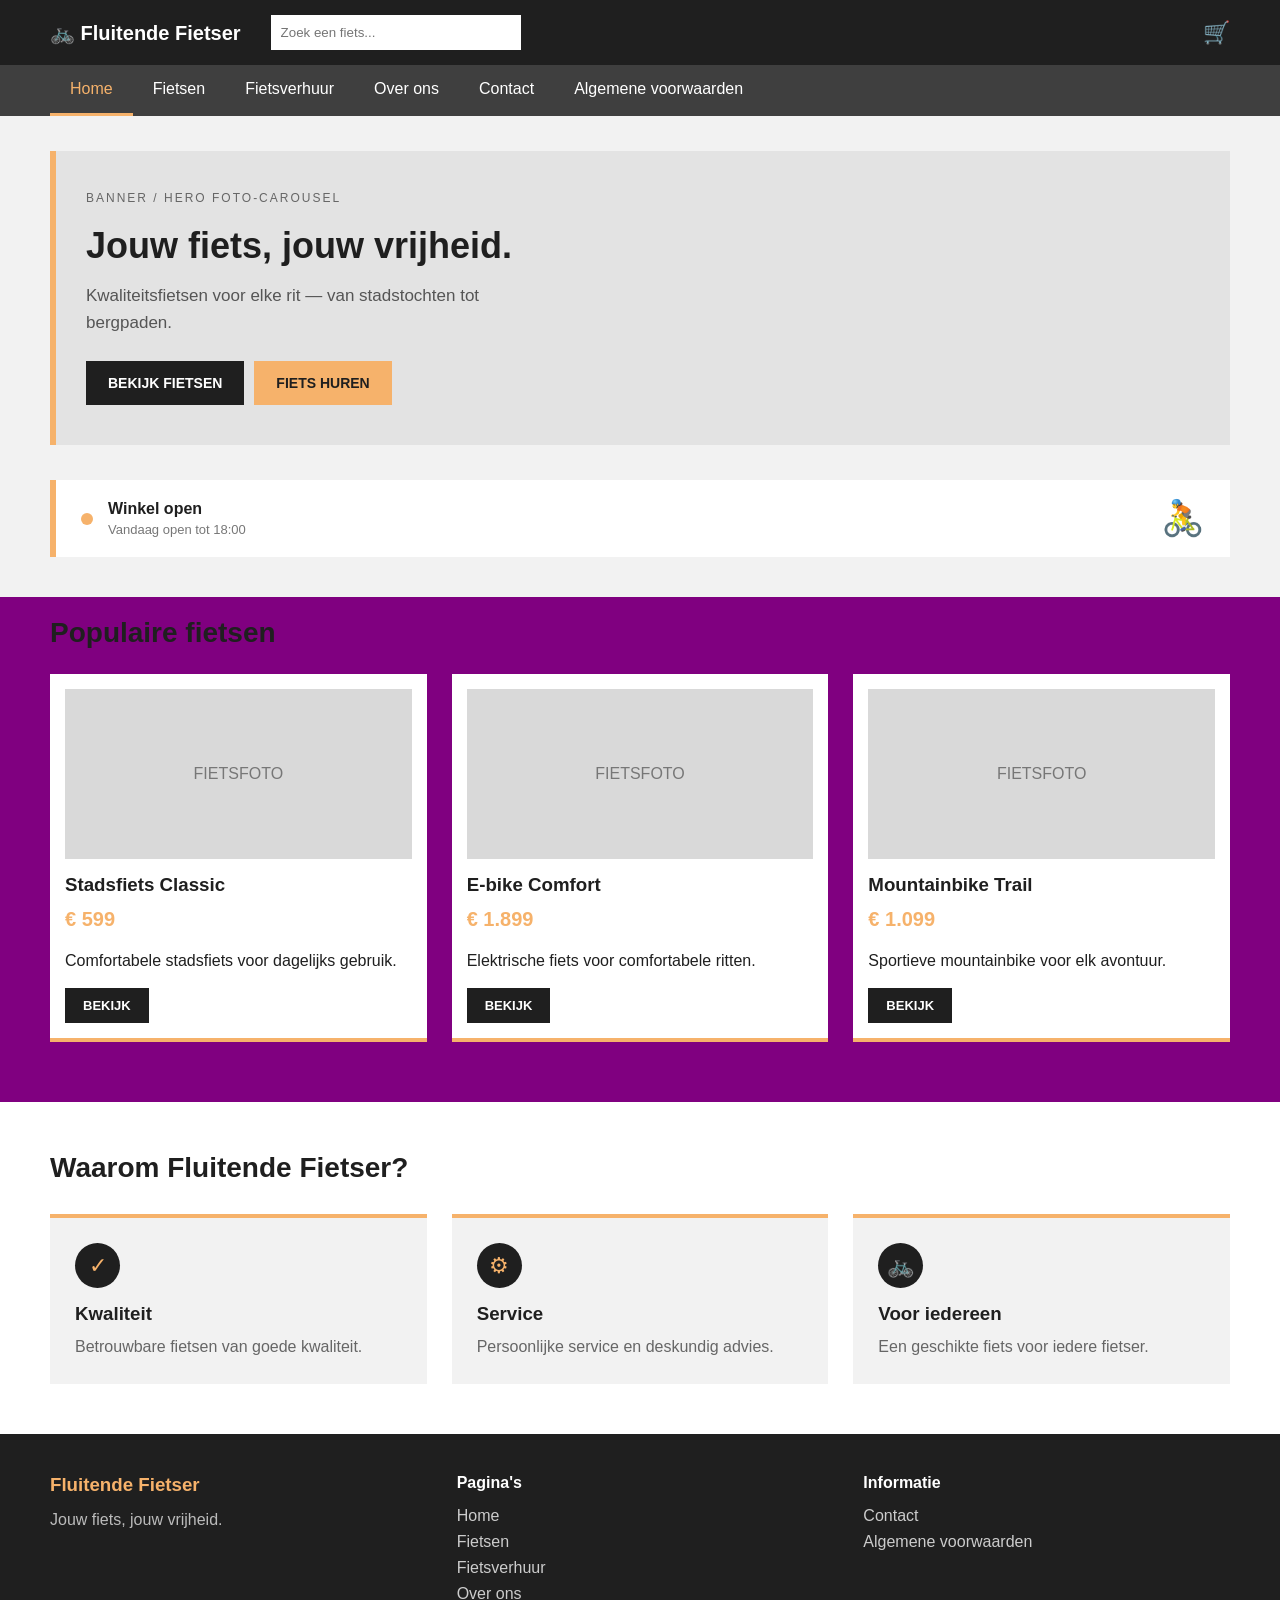
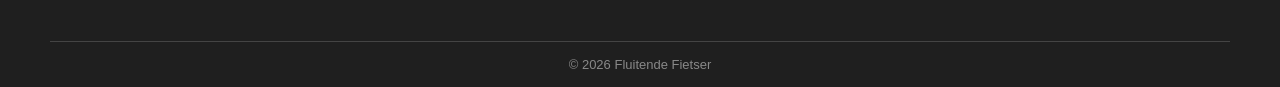
==== index.html @ bc6faaf7 "bestanden gesynchroniseerd" ====
<!DOCTYPE html>
<html lang="nl">

<head>
    <meta charset="UTF-8">
    <meta name="viewport" content="width=device-width, initial-scale=1.0">

    <title>Fluitende Fietser</title>

    <link rel="stylesheet" href="css/index.css">
</head>

<body>

    <header>

        <div class="top-header">

            <div class="logo">
                🚲 Fluitende Fietser
            </div>

            <input type="text" placeholder="Zoek een fiets...">

            <div class="cart">
                🛒
            </div>

        </div>

        <nav>
            <a href="index.html" class="active">Home</a>
            <a href="fietsen.html">Fietsen</a>
            <a href="fietsverhuur.html">Fietsverhuur</a>
            <a href="over-ons.html">Over ons</a>
            <a href="contact.html">Contact</a>
            <a href="voorwaarden.html">Algemene voorwaarden</a>
        </nav>

    </header>


    <main>

        <section class="hero">

            <p class="hero-small">
                BANNER / HERO FOTO-CAROUSEL
            </p>

            <h1>
                Jouw fiets, jouw vrijheid.
            </h1>

            <p class="hero-text">
                Kwaliteitsfietsen voor elke rit — van stadstochten tot bergpaden.
            </p>

            <div class="hero-buttons">

                <a href="fietsen.html" class="btn dark-btn">
                    BEKIJK FIETSEN
                </a>

                <a href="fietsverhuur.html" class="btn light-btn">
                    FIETS HUREN
                </a>

            </div>

        </section>

    </main>


    <!-- Winkel status -->
    <section class="winkel-status">

        <div class="status">
            <span class="status-dot"></span>

            <div>
                <h3>Winkel open</h3>
                <p>Vandaag open tot 18:00</p>
            </div>
        </div>

        <div class="fietser">
            🚴
        </div>

    </section>


    <!-- Populaire fietsen -->
    <section class="populaire-fietsen">

        <h2>Populaire fietsen</h2>

        <div class="fietsen-container">

            <div class="fiets-card">
                <div class="fiets-foto">
                    FIETSFOTO
                </div>

                <h3>Stadsfiets Classic</h3>
                <p class="prijs">€ 599</p>
                <p>Comfortabele stadsfiets voor dagelijks gebruik.</p>

                <a href="fietsen.html" class="fiets-btn">
                    BEKIJK
                </a>
            </div>


            <div class="fiets-card">
                <div class="fiets-foto">
                    FIETSFOTO
                </div>

                <h3>E-bike Comfort</h3>
                <p class="prijs">€ 1.899</p>
                <p>Elektrische fiets voor comfortabele ritten.</p>

                <a href="fietsen.html" class="fiets-btn">
                    BEKIJK
                </a>
            </div>


            <div class="fiets-card">
                <div class="fiets-foto">
                    FIETSFOTO
                </div>

                <h3>Mountainbike Trail</h3>
                <p class="prijs">€ 1.099</p>
                <p>Sportieve mountainbike voor elk avontuur.</p>

                <a href="fietsen.html" class="fiets-btn">
                    BEKIJK
                </a>
            </div>

        </div>

    </section>


    <!-- Waarom Fluitende Fietser -->
    <section class="waarom">

        <h2>Waarom Fluitende Fietser?</h2>

        <div class="waarom-container">

            <div class="waarom-item">
                <div class="waarom-icoon">✓</div>
                <h3>Kwaliteit</h3>
                <p>Betrouwbare fietsen van goede kwaliteit.</p>
            </div>

            <div class="waarom-item">
                <div class="waarom-icoon">⚙</div>
                <h3>Service</h3>
                <p>Persoonlijke service en deskundig advies.</p>
            </div>

            <div class="waarom-item">
                <div class="waarom-icoon">🚲</div>
                <h3>Voor iedereen</h3>
                <p>Een geschikte fiets voor iedere fietser.</p>
            </div>

        </div>

    </section>


    <!-- Footer -->
    <footer>

        <div class="footer-container">

            <div>
                <h3>Fluitende Fietser</h3>
                <p>Jouw fiets, jouw vrijheid.</p>
            </div>

            <div>
                <h4>Pagina's</h4>
                <a href="index.html">Home</a>
                <a href="fietsen.html">Fietsen</a>
                <a href="fietsverhuur.html">Fietsverhuur</a>
                <a href="over-ons.html">Over ons</a>
            </div>

            <div>
                <h4>Informatie</h4>
                <a href="contact.html">Contact</a>
                <a href="voorwaarden.html">Algemene voorwaarden</a>
            </div>

        </div>

        <div class="footer-bottom">
            <p>© 2026 Fluitende Fietser</p>
        </div>

    </footer>

</body>

</html>
---- css/index.css ----
* {
    margin: 0;
    padding: 0;
    box-sizing: border-box;
}

body {
    font-family: Arial, sans-serif;
    background-color: #f2f2f2;
    color: #1f1f1f;
}

/* HEADER */

.top-header {
    display: flex;
    align-items: center;
    padding: 15px 50px;
    background-color: #1f1f1f;
    color: white;
}

.logo {
    font-size: 20px;
    font-weight: bold;
}

.top-header input {
    margin-left: 30px;
    width: 250px;
    padding: 10px;
    border: none;
    background-color: white;
}

.cart {
    margin-left: auto;
    font-size: 22px;
}

/* NAVIGATION */

nav {
    display: flex;
    padding-left: 50px;
    background-color: #3f3f3f;
}

nav a {
    text-decoration: none;
    color: white;
    padding: 15px 20px;
}

nav a:hover {
    background-color: #f6b26b;
    color: #1f1f1f;
}

nav .active {
    color: #f6b26b;
    border-bottom: 3px solid #f6b26b;
}

/* HERO */

.hero {
    margin: 35px 50px;
    padding: 40px 30px;
    min-height: 260px;
    background-color: #e3e3e3;
    border-left: 6px solid #f6b26b;
}

.hero-small {
    color: #666;
    font-size: 12px;
    letter-spacing: 2px;
    margin-bottom: 20px;
}

.hero h1 {
    color: #1f1f1f;
    font-size: 36px;
    margin-bottom: 15px;
}

.hero-text {
    width: 450px;
    color: #555;
    font-size: 17px;
    line-height: 1.6;
    margin-bottom: 25px;
}

.hero-buttons {
    display: flex;
    gap: 10px;
}

/* BUTTONS */

.btn {
    display: inline-block;
    padding: 12px 20px;
    text-decoration: none;
    font-size: 14px;
    font-weight: bold;
}

.dark-btn {
    background-color: #1f1f1f;
    color: white;
    border: 2px solid #1f1f1f;
}

.light-btn {
    background-color: #f6b26b;
    color: #1f1f1f;
    border: 2px solid #f6b26b;
}

.btn:hover {
    opacity: 0.8;
}

/* WINKEL STATUS */

.winkel-status {
    margin: 0 50px 40px;
    padding: 18px 25px;
    display: flex;
    align-items: center;
    justify-content: space-between;
    background-color: #ffffff;
    border-left: 6px solid #f6b26b;
}

.status {
    display: flex;
    align-items: center;
    gap: 15px;
}

.status-dot {
    width: 12px;
    height: 12px;
    background-color: #f6b26b;
    border-radius: 50%;
}

.status h3 {
    font-size: 16px;
    margin-bottom: 4px;
}

.status p {
    color: #777;
    font-size: 13px;
}

.fietser {
    font-size: 35px;
}

/* POPULAIRE FIETSEN */

.populaire-fietsen {
    padding: 20px 50px 60px;
    background-color: purple;
}

.populaire-fietsen h2 {
    font-size: 28px;
    margin-bottom: 25px;
}

.fietsen-container {
    display: flex;
    gap: 25px;
}

.fiets-card {
    flex: 1;
    background-color: white;
    padding: 15px;
    border-bottom: 4px solid #f6b26b;
}

.fiets-foto {
    height: 170px;
    display: flex;
    align-items: center;
    justify-content: center;
    background-color: #d9d9d9;
    color: #777;
    margin-bottom: 15px;
}

.fiets-card h3 {
    margin-bottom: 8px;
}

.prijs {
    color: #f6b26b;
    font-size: 20px;
    font-weight: bold;
    margin-bottom: 10px;
}

.fiets-card p {
    line-height: 1.5;
    margin-bottom: 15px;
}

.fiets-btn {
    display: inline-block;
    padding: 10px 18px;
    background-color: #1f1f1f;
    color: white;
    text-decoration: none;
    font-size: 13px;
    font-weight: bold;
}

.fiets-btn:hover {
    background-color: #f6b26b;
    color: #1f1f1f;
}

/* WAAROM */

.waarom {
    padding: 50px;
    background-color: #ffffff;
}

.waarom h2 {
    font-size: 28px;
    margin-bottom: 30px;
}

.waarom-container {
    display: flex;
    gap: 25px;
}

.waarom-item {
    flex: 1;
    padding: 25px;
    background-color: #f2f2f2;
    border-top: 4px solid #f6b26b;
}

.waarom-icoon {
    width: 45px;
    height: 45px;
    display: flex;
    align-items: center;
    justify-content: center;
    background-color: #1f1f1f;
    color: #f6b26b;
    font-size: 22px;
    border-radius: 50%;
    margin-bottom: 15px;
}

.waarom-item h3 {
    margin-bottom: 10px;
}

.waarom-item p {
    color: #666;
    line-height: 1.5;
}

/* FOOTER */

footer {
    background-color: #1f1f1f;
    color: white;
    padding: 40px 50px 15px;
}

.footer-container {
    display: flex;
    justify-content: space-between;
    gap: 40px;
}

.footer-container div {
    flex: 1;
}

.footer-container h3,
.footer-container h4 {
    margin-bottom: 15px;
}

.footer-container h3 {
    color: #f6b26b;
}

.footer-container p {
    color: #bbb;
}

.footer-container a {
    display: block;
    color: #ccc;
    text-decoration: none;
    margin-bottom: 8px;
}

.footer-container a:hover {
    color: #f6b26b;
}

.footer-bottom {
    margin-top: 30px;
    padding-top: 15px;
    text-align: center;
    border-top: 1px solid #444;
}

.footer-bottom p {
    color: #888;
    font-size: 13px;
}
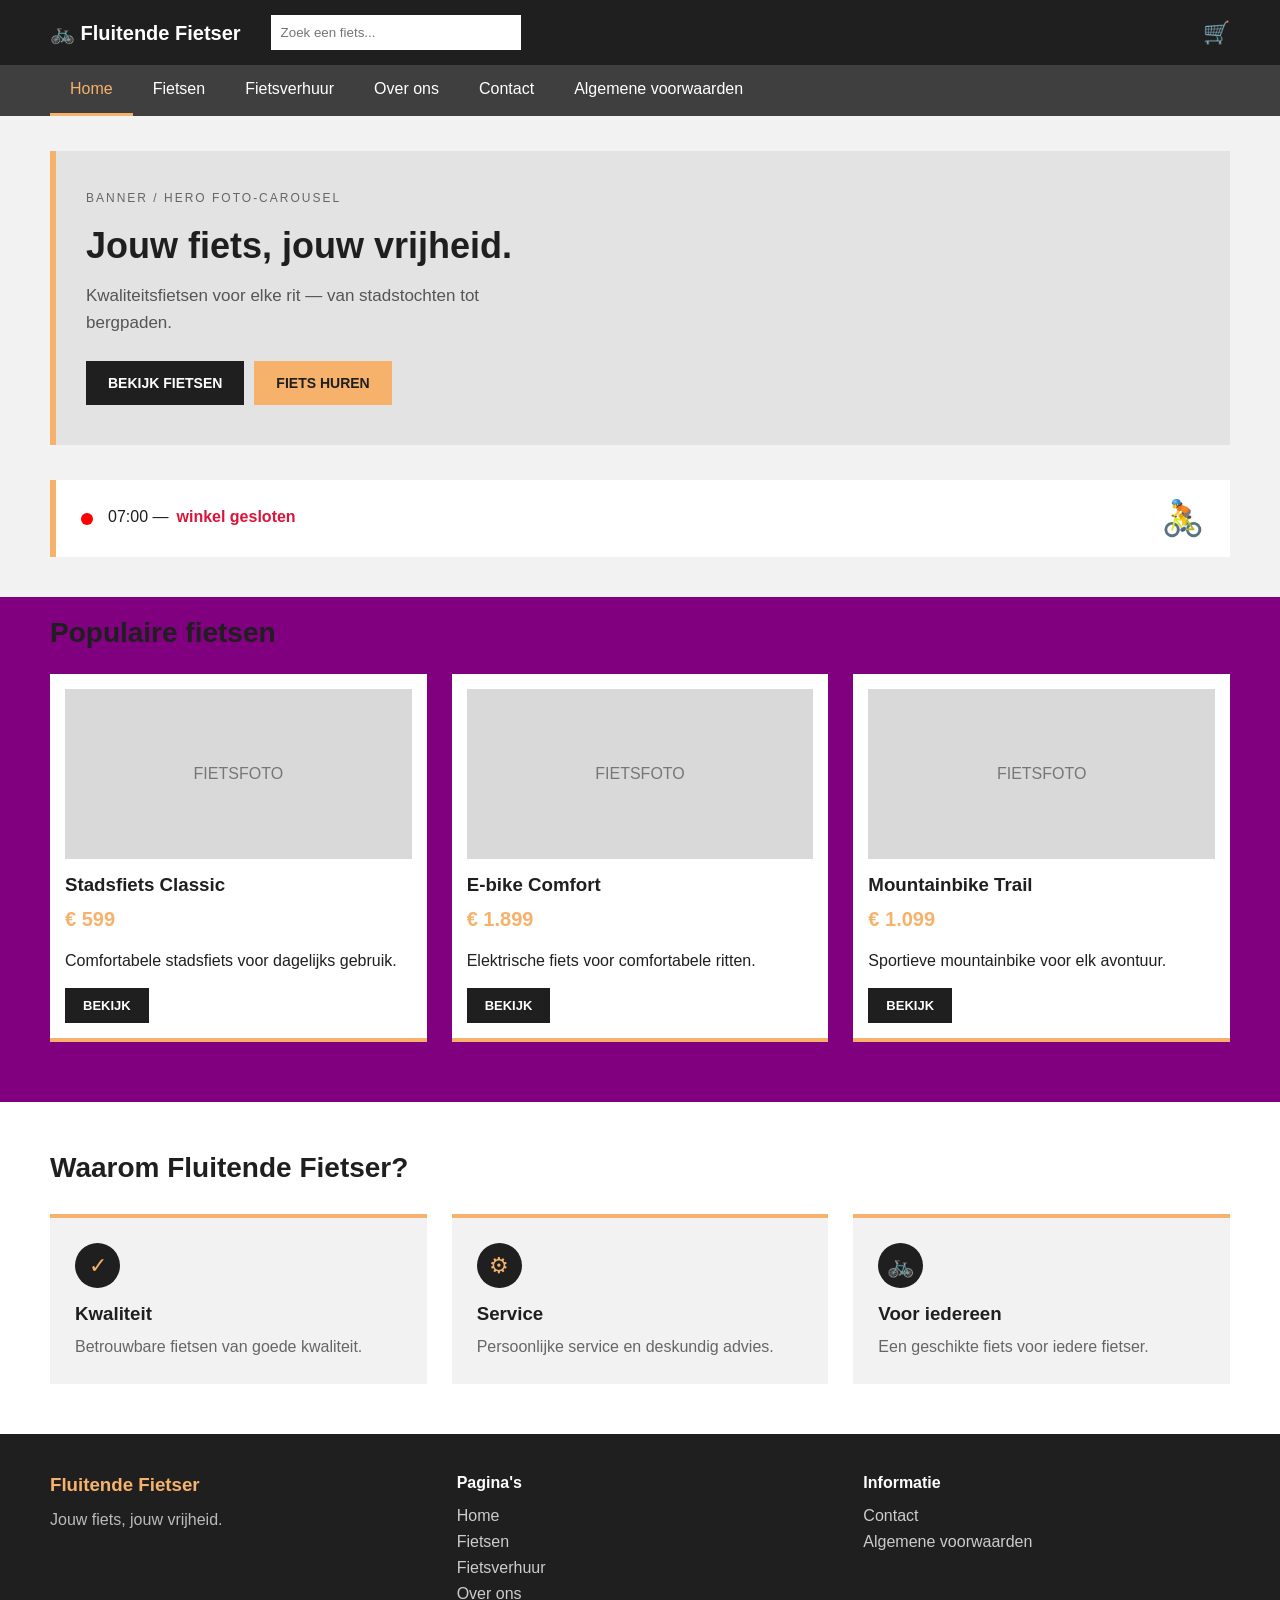
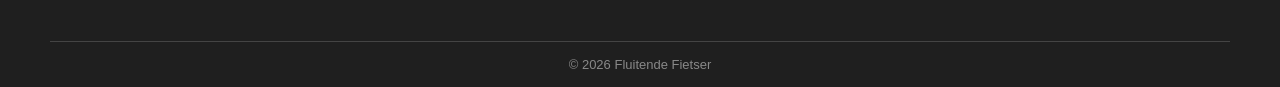
==== commit 9767205e: "werk van vandaag" ====
--- a/index.html
+++ b/index.html
@@ -79,10 +79,12 @@
         <div class="status">
             <span class="status-dot"></span>
 
-            <div>
-                <h3>Winkel open</h3>
-                <p>Vandaag open tot 18:00</p>
-            </div>
+            <div class="rowzetten">
+                <div id="tijdstatus" onclick="tijdweergave()"></div>
+                <h3 id="opendicht"></h3>
+            </div>
+            
+            
         </div>
 
         <div class="fietser">
@@ -211,5 +213,6 @@
     </footer>
 
 </body>
+<script src="fietser.js"></script>
 
 </html>
--- a/css/index.css
+++ b/css/index.css
@@ -38,6 +38,13 @@
     font-size: 22px;
 }
 
+
+.rowzetten{
+    display: flex;
+    flex-direction: row;
+    gap: 0.5rem;
+}
+
 /* NAVIGATION */
 
 nav {
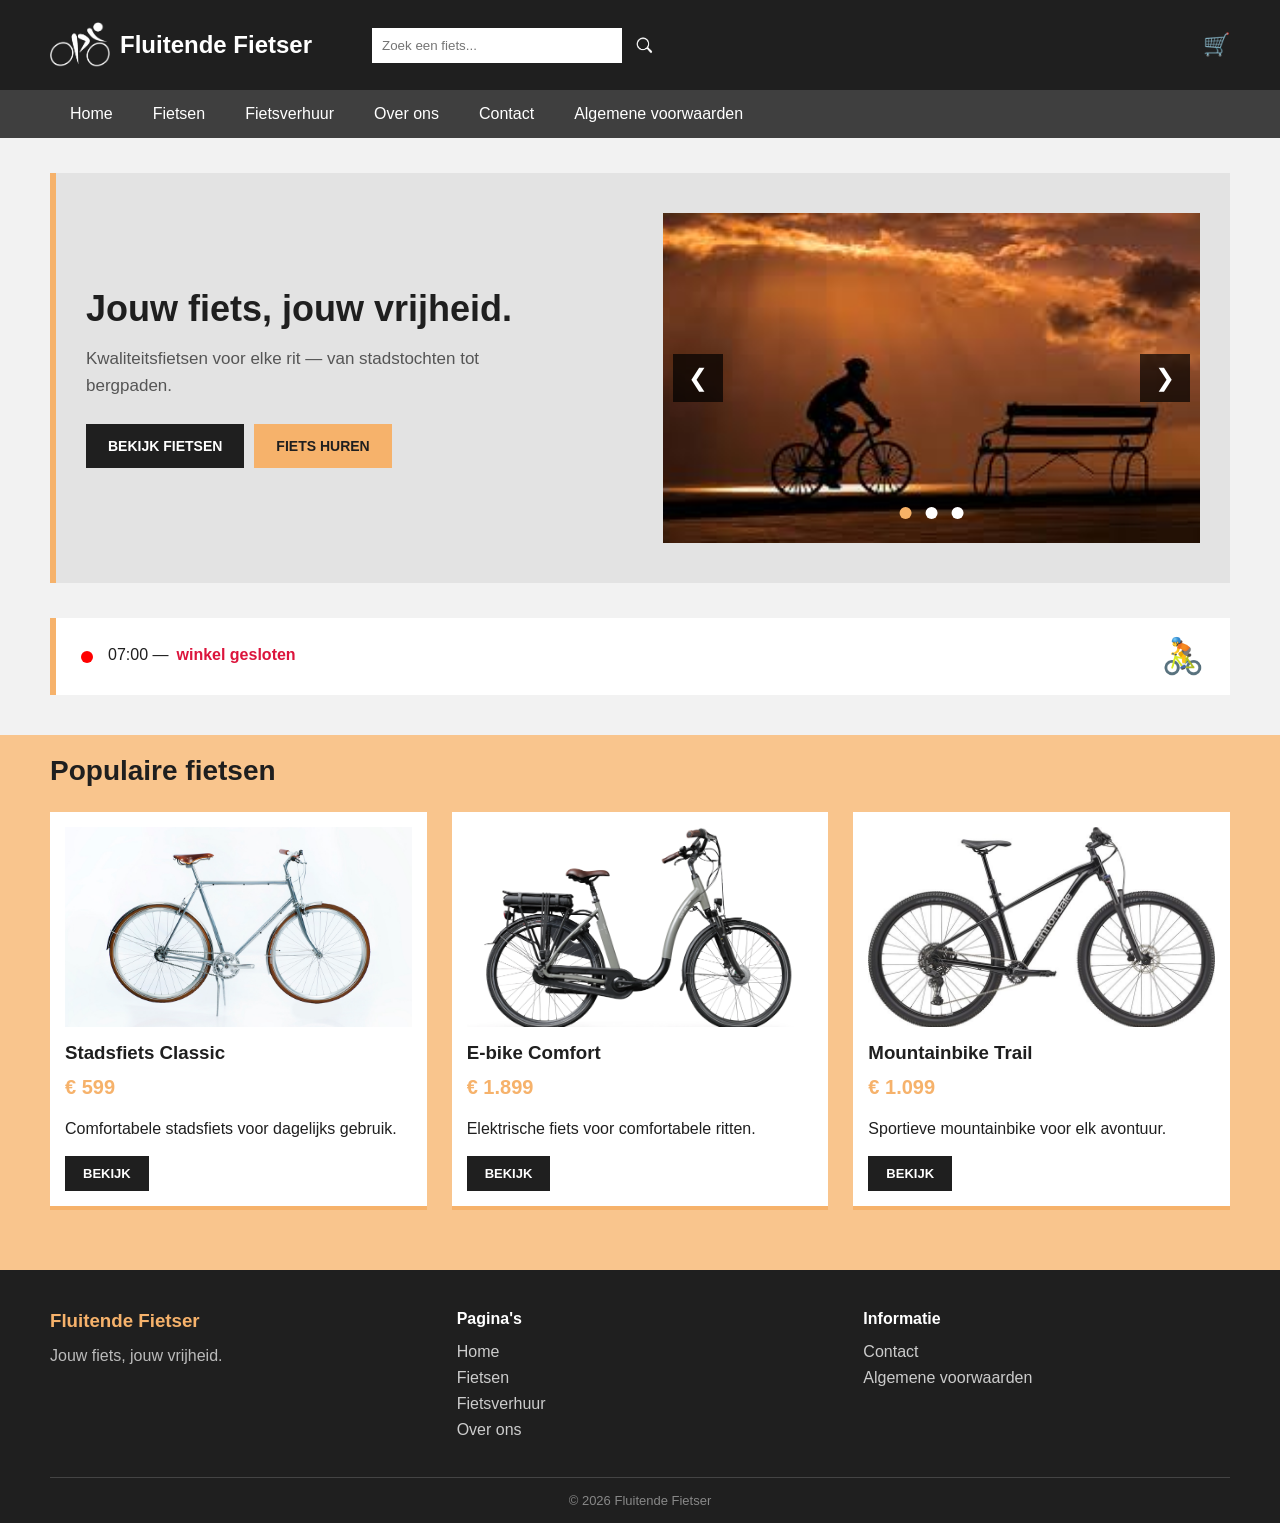
==== commit e55973cd: "update 2" ====
--- a/index.html
+++ b/index.html
@@ -8,67 +8,107 @@
     <title>Fluitende Fietser</title>
 
     <link rel="stylesheet" href="css/index.css">
+     <link rel="icon" type="image/png" href="image/favicon.png">
 </head>
 
 <body>
 
-    <header>
-
-        <div class="top-header">
-
-            <div class="logo">
-                🚲 Fluitende Fietser
-            </div>
-
+<header>
+
+    <div class="top-header">
+
+        <div class="logo">
+            <img src="image/logo.png" alt="Fluitende Fietser">
+            <span>Fluitende Fietser</span>
+        </div>
+
+        <div class="zoekbalk">
             <input type="text" placeholder="Zoek een fiets...">
-
-            <div class="cart">
-                🛒
-            </div>
-
-        </div>
-
-        <nav>
-            <a href="index.html" class="active">Home</a>
-            <a href="fietsen.html">Fietsen</a>
-            <a href="fietsverhuur.html">Fietsverhuur</a>
-            <a href="over-ons.html">Over ons</a>
-            <a href="contact.html">Contact</a>
-            <a href="voorwaarden.html">Algemene voorwaarden</a>
-        </nav>
-
-    </header>
+            <img src="image/zoek.png" alt="Zoeken">
+        </div>
+
+        <div class="cart">
+            🛒
+        </div>
+
+    </div>
+
+    <nav>
+        <a href="index.html">Home</a>
+        <a href="fietsen.html">Fietsen</a>
+        <a href="fietsverhuur.html">Fietsverhuur</a>
+        <a href="over-ons.html">Over ons</a>
+        <a href="contact.html">Contact</a>
+        <a href="voorwaarden.html">Algemene voorwaarden</a>
+    </nav>
+
+</header>
 
 
     <main>
 
-        <section class="hero">
-
-            <p class="hero-small">
-                BANNER / HERO FOTO-CAROUSEL
-            </p>
-
-            <h1>
-                Jouw fiets, jouw vrijheid.
-            </h1>
-
-            <p class="hero-text">
-                Kwaliteitsfietsen voor elke rit — van stadstochten tot bergpaden.
-            </p>
-
-            <div class="hero-buttons">
-
-                <a href="fietsen.html" class="btn dark-btn">
-                    BEKIJK FIETSEN
-                </a>
-
-                <a href="fietsverhuur.html" class="btn light-btn">
-                    FIETS HUREN
-                </a>
-
-            </div>
-
-        </section>
+       <section class="hero">
+
+    <!-- Linkerkant -->
+    <div class="hero-content">
+
+    
+        <h1>
+            Jouw fiets, jouw vrijheid.
+        </h1>
+
+        <p class="hero-text">
+            Kwaliteitsfietsen voor elke rit — van stadstochten tot bergpaden.
+        </p>
+
+        <div class="hero-buttons">
+
+            <a href="fietsen.html" class="btn dark-btn">
+                BEKIJK FIETSEN
+            </a>
+
+            <a href="fietsverhuur.html" class="btn light-btn">
+                FIETS HUREN
+            </a>
+
+        </div>
+
+    </div>
+
+
+    <!-- Rechterkant: FOTO CAROUSEL -->
+    <div class="carousel">
+
+        <img src="image/sfeer/sfeer1.jpg" class="carousel-image active" alt="Fiets 1">
+
+        <img src="image/sfeer/sfeer2.jpg" class="carousel-image" alt="Fiets 2">
+
+        <img src="image/sfeer/sfeer3.jpg" class="carousel-image" alt="Fiets 3">
+
+        <!-- Vorige -->
+        <button class="carousel-btn prev" type="button">
+            ❮
+        </button>
+
+        <!-- Volgende -->
+        <button class="carousel-btn next" type="button">
+            ❯
+        </button>
+
+        <!-- Bolletjes -->
+        <div class="dots">
+
+            <span class="dot active"></span>
+
+            <span class="dot"></span>
+
+            <span class="dot"></span>
+
+        </div>
+
+    </div>
+
+</section>
 
     </main>
 
@@ -94,88 +134,82 @@
     </section>
 
 
-    <!-- Populaire fietsen -->
-    <section class="populaire-fietsen">
-
-        <h2>Populaire fietsen</h2>
-
-        <div class="fietsen-container">
-
-            <div class="fiets-card">
-                <div class="fiets-foto">
-                    FIETSFOTO
-                </div>
-
-                <h3>Stadsfiets Classic</h3>
-                <p class="prijs">€ 599</p>
-                <p>Comfortabele stadsfiets voor dagelijks gebruik.</p>
-
-                <a href="fietsen.html" class="fiets-btn">
-                    BEKIJK
-                </a>
-            </div>
-
-
-            <div class="fiets-card">
-                <div class="fiets-foto">
-                    FIETSFOTO
-                </div>
-
-                <h3>E-bike Comfort</h3>
-                <p class="prijs">€ 1.899</p>
-                <p>Elektrische fiets voor comfortabele ritten.</p>
-
-                <a href="fietsen.html" class="fiets-btn">
-                    BEKIJK
-                </a>
-            </div>
-
-
-            <div class="fiets-card">
-                <div class="fiets-foto">
-                    FIETSFOTO
-                </div>
-
-                <h3>Mountainbike Trail</h3>
-                <p class="prijs">€ 1.099</p>
-                <p>Sportieve mountainbike voor elk avontuur.</p>
-
-                <a href="fietsen.html" class="fiets-btn">
-                    BEKIJK
-                </a>
-            </div>
-
-        </div>
-
-    </section>
-
-
-    <!-- Waarom Fluitende Fietser -->
-    <section class="waarom">
-
-        <h2>Waarom Fluitende Fietser?</h2>
-
-        <div class="waarom-container">
-
-            <div class="waarom-item">
-                <div class="waarom-icoon">✓</div>
-                <h3>Kwaliteit</h3>
-                <p>Betrouwbare fietsen van goede kwaliteit.</p>
-            </div>
-
-            <div class="waarom-item">
-                <div class="waarom-icoon">⚙</div>
-                <h3>Service</h3>
-                <p>Persoonlijke service en deskundig advies.</p>
-            </div>
-
-            <div class="waarom-item">
-                <div class="waarom-icoon">🚲</div>
-                <h3>Voor iedereen</h3>
-                <p>Een geschikte fiets voor iedere fietser.</p>
-            </div>
-
-        </div>
+   <!-- Populaire fietsen -->
+<section class="populaire-fietsen">
+
+    <h2>Populaire fietsen</h2>
+
+    <div class="fietsen-container">
+
+
+        <!-- Stadsfiets -->
+        <div class="fiets-card">
+
+            <div class="fiets-foto">
+                <img src="image/indexfietsen/Stadsfiets Classic.jpg" alt="Stadsfiets Classic">
+            </div>
+
+            <h3>Stadsfiets Classic</h3>
+
+            <p class="prijs">€ 599</p>
+
+            <p>
+                Comfortabele stadsfiets voor dagelijks gebruik.
+            </p>
+
+            <a href="fietsen.html" class="fiets-btn">
+                BEKIJK
+            </a>
+
+        </div>
+
+
+        <!-- E-bike -->
+        <div class="fiets-card">
+
+            <div class="fiets-foto">
+                <img src="image/indexfietsen/E-bike Comfort.webp" alt="E-bike Comfort">
+            </div>
+
+            <h3>E-bike Comfort</h3>
+
+            <p class="prijs">€ 1.899</p>
+
+            <p>
+                Elektrische fiets voor comfortabele ritten.
+            </p>
+
+            <a href="fietsen.html" class="fiets-btn">
+                BEKIJK
+            </a>
+
+        </div>
+
+
+        <!-- Mountainbike -->
+        <div class="fiets-card">
+
+            <div class="fiets-foto">
+                <img src="image/indexfietsen/Mountainbike Trail.jpg" alt="Mountainbike Trail">
+            </div>
+
+            <h3>Mountainbike Trail</h3>
+
+            <p class="prijs">€ 1.099</p>
+
+            <p>
+                Sportieve mountainbike voor elk avontuur.
+            </p>
+
+            <a href="fietsen.html" class="fiets-btn">
+                BEKIJK
+            </a>
+
+        </div>
+
+
+    </div>
+
 
     </section>
 
--- a/css/index.css
+++ b/css/index.css
@@ -20,10 +20,25 @@
     color: white;
 }
 
+/* LOGO */
 .logo {
-    font-size: 20px;
+    display: flex;
+    align-items: center;
+    gap: 10px;
+}
+
+.logo img {
+    width: 60px;
+    height: 60px;
+    object-fit: contain;
+}
+
+.logo span {
+    font-size: 24px;
     font-weight: bold;
 }
+
+
 
 .top-header input {
     margin-left: 30px;
@@ -152,7 +167,7 @@
 .status-dot {
     width: 12px;
     height: 12px;
-    background-color: #f6b26b;
+    background-color: #f9c58d;
     border-radius: 50%;
 }
 
@@ -174,7 +189,7 @@
 
 .populaire-fietsen {
     padding: 20px 50px 60px;
-    background-color: purple;
+    background-color: #f9c58d;
 }
 
 .populaire-fietsen h2 {
@@ -334,3 +349,165 @@
     color: #888;
     font-size: 13px;
 }
+
+
+
+
+/*......................  Foto carousel ...........................*/
+
+
+
+/* =========================
+   HERO CAROUSEL
+========================= */
+
+.hero {
+    display: grid;
+    grid-template-columns: 1fr 1fr;
+    gap: 40px;
+    align-items: center;
+}
+
+.hero-content {
+    padding-right: 20px;
+}
+
+
+/* Carousel */
+
+.carousel {
+    position: relative;
+    width: 100%;
+    height: 330px;
+    overflow: hidden;
+}
+
+.carousel-image {
+    position: absolute;
+
+    width: 100%;
+    height: 100%;
+
+    object-fit: cover;
+
+    opacity: 0;
+
+    transition: opacity 0.5s ease;
+}
+
+.carousel-image.active {
+    opacity: 1;
+}
+
+
+/* Pijlen */
+
+.carousel-btn {
+    position: absolute;
+
+    top: 50%;
+    transform: translateY(-50%);
+
+    border: none;
+
+    background-color: rgba(0, 0, 0, 0.7);
+
+    color: white;
+
+    font-size: 24px;
+
+    padding: 10px 15px;
+
+    cursor: pointer;
+
+    z-index: 2;
+}
+
+.prev {
+    left: 10px;
+}
+
+.next {
+    right: 10px;
+}
+
+
+/* Bolletjes */
+
+.dots {
+    position: absolute;
+
+    bottom: 15px;
+
+    left: 50%;
+
+    transform: translateX(-50%);
+
+    z-index: 2;
+}
+
+.dot {
+    display: inline-block;
+
+    width: 12px;
+    height: 12px;
+
+    margin: 5px;
+
+    border-radius: 50%;
+
+    background-color: white;
+
+    cursor: pointer;
+}
+
+.dot.active {
+    background-color: #f7b267;
+}
+
+
+
+/* =========================
+   fiets fotos 
+========================= */
+
+.fiets-foto {
+    width: 100%;
+    height: 200px;
+    overflow: hidden;
+    background-color: #d9d9d9;
+}
+
+.fiets-foto img {
+    width: 100%;
+    height: 100%;
+    object-fit: cover;
+    display: block;
+}
+
+
+
+/* =========================
+  .....................zoeken functie logo.........................
+========================= */
+
+
+
+.zoekbalk {
+    display: flex;
+    align-items: center;
+    margin-left: 30px;
+}
+
+.zoekbalk input {
+    width: 250px;
+    padding: 10px;
+    border: none;
+}
+
+.zoekbalk img {
+    width: 25px;
+    height: 25px;
+    margin-left: 10px;
+    object-fit: contain;
+}
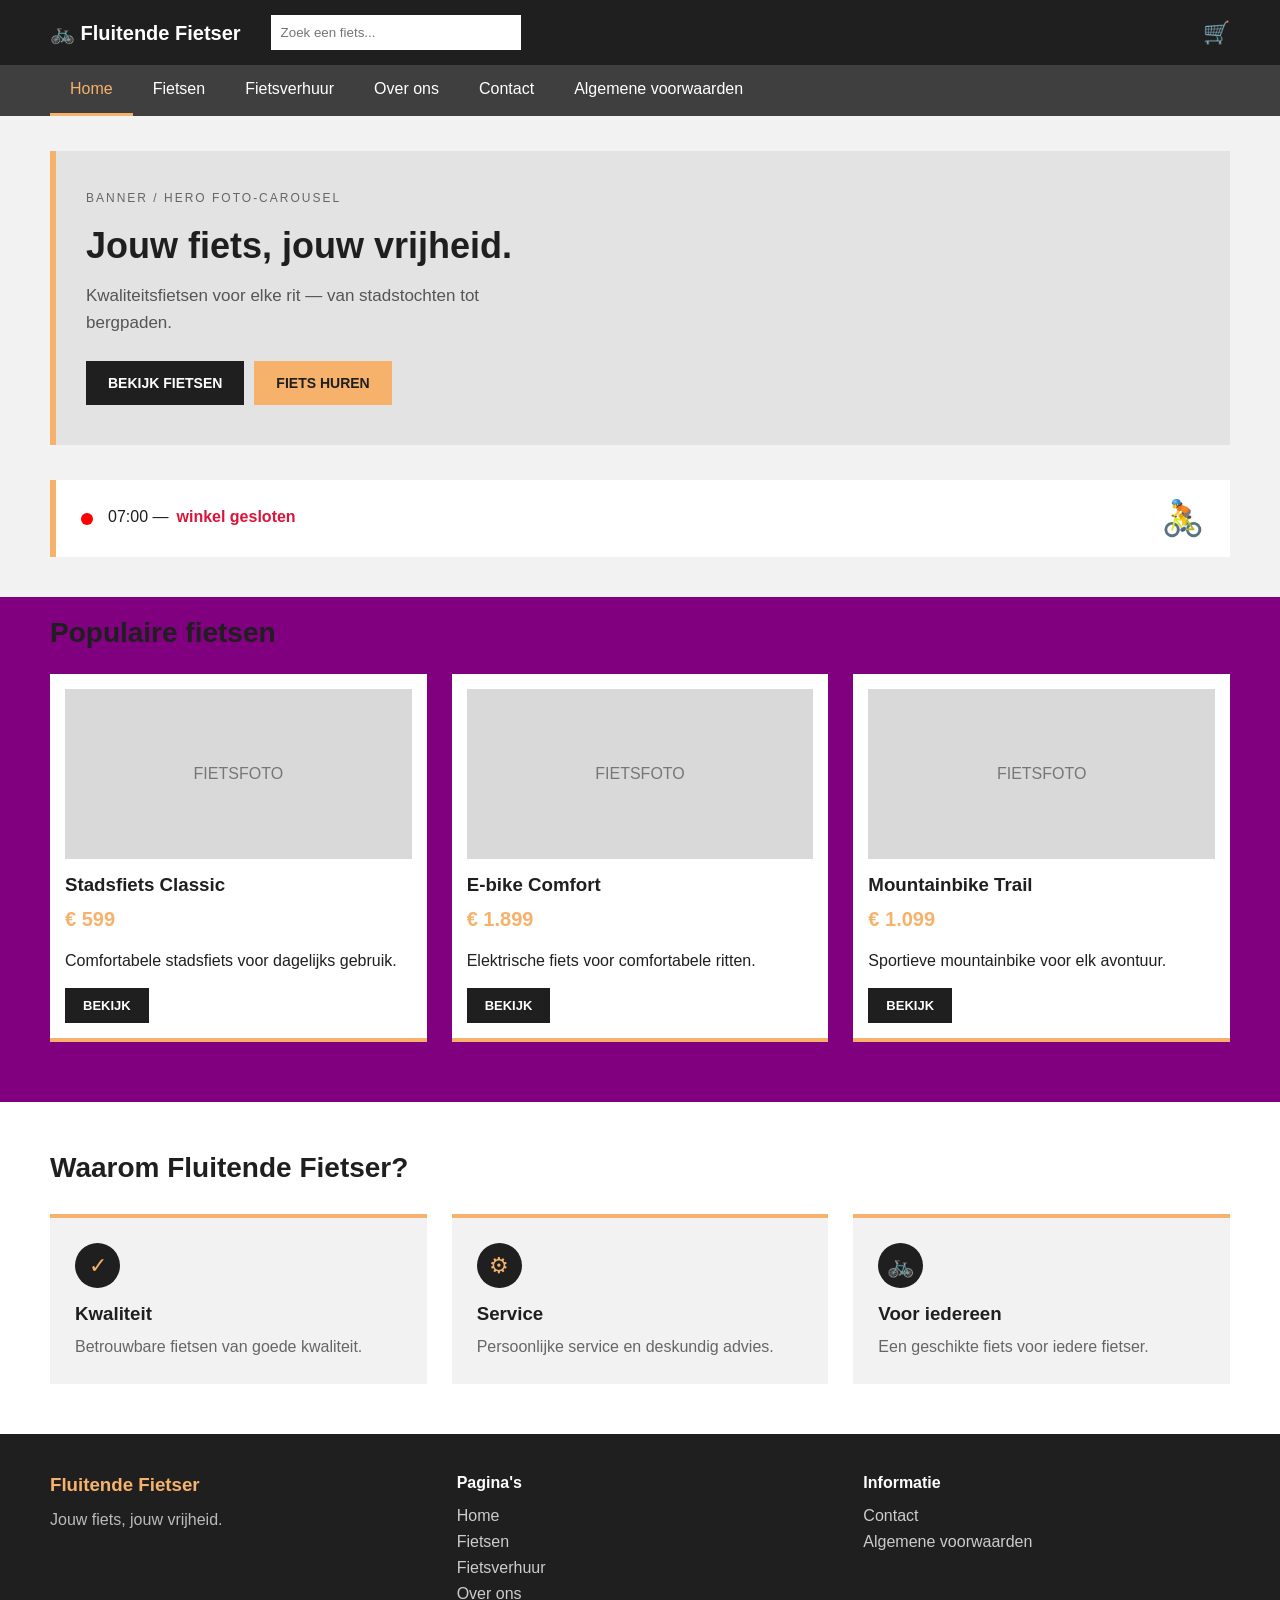
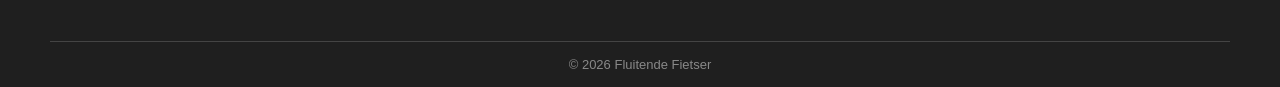
==== commit 272790a8: "mijn wijzigingen" ====
--- a/index.html
+++ b/index.html
@@ -8,107 +8,67 @@
     <title>Fluitende Fietser</title>
 
     <link rel="stylesheet" href="css/index.css">
-     <link rel="icon" type="image/png" href="image/favicon.png">
 </head>
 
 <body>
 
-<header>
-
-    <div class="top-header">
-
-        <div class="logo">
-            <img src="image/logo.png" alt="Fluitende Fietser">
-            <span>Fluitende Fietser</span>
-        </div>
-
-        <div class="zoekbalk">
+    <header>
+
+        <div class="top-header">
+
+            <div class="logo">
+                🚲 Fluitende Fietser
+            </div>
+
             <input type="text" placeholder="Zoek een fiets...">
-            <img src="image/zoek.png" alt="Zoeken">
-        </div>
-
-        <div class="cart">
-            🛒
-        </div>
-
-    </div>
-
-    <nav>
-        <a href="index.html">Home</a>
-        <a href="fietsen.html">Fietsen</a>
-        <a href="fietsverhuur.html">Fietsverhuur</a>
-        <a href="over-ons.html">Over ons</a>
-        <a href="contact.html">Contact</a>
-        <a href="voorwaarden.html">Algemene voorwaarden</a>
-    </nav>
-
-</header>
+
+            <div class="cart">
+                🛒
+            </div>
+
+        </div>
+
+        <nav>
+            <a href="index.html" class="active">Home</a>
+            <a href="fietsen.html">Fietsen</a>
+            <a href="fietsverhuur.html">Fietsverhuur</a>
+            <a href="over-ons.html">Over ons</a>
+            <a href="contact.html">Contact</a>
+            <a href="voorwaarden.html">Algemene voorwaarden</a>
+        </nav>
+
+    </header>
 
 
     <main>
 
-       <section class="hero">
-
-    <!-- Linkerkant -->
-    <div class="hero-content">
-
-    
-        <h1>
-            Jouw fiets, jouw vrijheid.
-        </h1>
-
-        <p class="hero-text">
-            Kwaliteitsfietsen voor elke rit — van stadstochten tot bergpaden.
-        </p>
-
-        <div class="hero-buttons">
-
-            <a href="fietsen.html" class="btn dark-btn">
-                BEKIJK FIETSEN
-            </a>
-
-            <a href="fietsverhuur.html" class="btn light-btn">
-                FIETS HUREN
-            </a>
-
-        </div>
-
-    </div>
-
-
-    <!-- Rechterkant: FOTO CAROUSEL -->
-    <div class="carousel">
-
-        <img src="image/sfeer/sfeer1.jpg" class="carousel-image active" alt="Fiets 1">
-
-        <img src="image/sfeer/sfeer2.jpg" class="carousel-image" alt="Fiets 2">
-
-        <img src="image/sfeer/sfeer3.jpg" class="carousel-image" alt="Fiets 3">
-
-        <!-- Vorige -->
-        <button class="carousel-btn prev" type="button">
-            ❮
-        </button>
-
-        <!-- Volgende -->
-        <button class="carousel-btn next" type="button">
-            ❯
-        </button>
-
-        <!-- Bolletjes -->
-        <div class="dots">
-
-            <span class="dot active"></span>
-
-            <span class="dot"></span>
-
-            <span class="dot"></span>
-
-        </div>
-
-    </div>
-
-</section>
+        <section class="hero">
+
+            <p class="hero-small">
+                BANNER / HERO FOTO-CAROUSEL
+            </p>
+
+            <h1>
+                Jouw fiets, jouw vrijheid.
+            </h1>
+
+            <p class="hero-text">
+                Kwaliteitsfietsen voor elke rit — van stadstochten tot bergpaden.
+            </p>
+
+            <div class="hero-buttons">
+
+                <a href="fietsen.html" class="btn dark-btn">
+                    BEKIJK FIETSEN
+                </a>
+
+                <a href="fietsverhuur.html" class="btn light-btn">
+                    FIETS HUREN
+                </a>
+
+            </div>
+
+        </section>
 
     </main>
 
@@ -127,89 +87,95 @@
             
         </div>
 
-        <div class="fietser">
+        <div class="fietser" onclick="fietsbewegen()">
             🚴
         </div>
 
     </section>
 
 
-   <!-- Populaire fietsen -->
-<section class="populaire-fietsen">
-
-    <h2>Populaire fietsen</h2>
-
-    <div class="fietsen-container">
-
-
-        <!-- Stadsfiets -->
-        <div class="fiets-card">
-
-            <div class="fiets-foto">
-                <img src="image/indexfietsen/Stadsfiets Classic.jpg" alt="Stadsfiets Classic">
-            </div>
-
-            <h3>Stadsfiets Classic</h3>
-
-            <p class="prijs">€ 599</p>
-
-            <p>
-                Comfortabele stadsfiets voor dagelijks gebruik.
-            </p>
-
-            <a href="fietsen.html" class="fiets-btn">
-                BEKIJK
-            </a>
-
-        </div>
-
-
-        <!-- E-bike -->
-        <div class="fiets-card">
-
-            <div class="fiets-foto">
-                <img src="image/indexfietsen/E-bike Comfort.webp" alt="E-bike Comfort">
-            </div>
-
-            <h3>E-bike Comfort</h3>
-
-            <p class="prijs">€ 1.899</p>
-
-            <p>
-                Elektrische fiets voor comfortabele ritten.
-            </p>
-
-            <a href="fietsen.html" class="fiets-btn">
-                BEKIJK
-            </a>
-
-        </div>
-
-
-        <!-- Mountainbike -->
-        <div class="fiets-card">
-
-            <div class="fiets-foto">
-                <img src="image/indexfietsen/Mountainbike Trail.jpg" alt="Mountainbike Trail">
-            </div>
-
-            <h3>Mountainbike Trail</h3>
-
-            <p class="prijs">€ 1.099</p>
-
-            <p>
-                Sportieve mountainbike voor elk avontuur.
-            </p>
-
-            <a href="fietsen.html" class="fiets-btn">
-                BEKIJK
-            </a>
-
-        </div>
-
-
-    </div>
-
+    <!-- Populaire fietsen -->
+    <section class="populaire-fietsen">
+
+        <h2>Populaire fietsen</h2>
+
+        <div class="fietsen-container">
+
+            <div class="fiets-card">
+                <div class="fiets-foto">
+                    FIETSFOTO
+                </div>
+
+                <h3>Stadsfiets Classic</h3>
+                <p class="prijs">€ 599</p>
+                <p>Comfortabele stadsfiets voor dagelijks gebruik.</p>
+
+                <a href="fietsen.html" class="fiets-btn">
+                    BEKIJK
+                </a>
+            </div>
+
+
+            <div class="fiets-card">
+                <div class="fiets-foto">
+                    FIETSFOTO
+                </div>
+
+                <h3>E-bike Comfort</h3>
+                <p class="prijs">€ 1.899</p>
+                <p>Elektrische fiets voor comfortabele ritten.</p>
+
+                <a href="fietsen.html" class="fiets-btn">
+                    BEKIJK
+                </a>
+            </div>
+
+
+            <div class="fiets-card">
+                <div class="fiets-foto">
+                    FIETSFOTO
+                </div>
+
+                <h3>Mountainbike Trail</h3>
+                <p class="prijs">€ 1.099</p>
+                <p>Sportieve mountainbike voor elk avontuur.</p>
+
+                <a href="fietsen.html" class="fiets-btn">
+                    BEKIJK
+                </a>
+            </div>
+
+        </div>
+
+    </section>
+
+
+    <!-- Waarom Fluitende Fietser -->
+    <section class="waarom">
+
+        <h2>Waarom Fluitende Fietser?</h2>
+
+        <div class="waarom-container">
+
+            <div class="waarom-item">
+                <div class="waarom-icoon">✓</div>
+                <h3>Kwaliteit</h3>
+                <p>Betrouwbare fietsen van goede kwaliteit.</p>
+            </div>
+
+            <div class="waarom-item">
+                <div class="waarom-icoon">⚙</div>
+                <h3>Service</h3>
+                <p>Persoonlijke service en deskundig advies.</p>
+            </div>
+
+            <div class="waarom-item">
+                <div class="waarom-icoon">🚲</div>
+                <h3>Voor iedereen</h3>
+                <p>Een geschikte fiets voor iedere fietser.</p>
+            </div>
+
+        </div>
 
     </section>
 
--- a/css/index.css
+++ b/css/index.css
@@ -20,25 +20,10 @@
     color: white;
 }
 
-/* LOGO */
 .logo {
-    display: flex;
-    align-items: center;
-    gap: 10px;
-}
-
-.logo img {
-    width: 60px;
-    height: 60px;
-    object-fit: contain;
-}
-
-.logo span {
-    font-size: 24px;
+    font-size: 20px;
     font-weight: bold;
 }
-
-
 
 .top-header input {
     margin-left: 30px;
@@ -120,6 +105,9 @@
     gap: 10px;
 }
 
+
+
+
 /* BUTTONS */
 
 .btn {
@@ -167,7 +155,7 @@
 .status-dot {
     width: 12px;
     height: 12px;
-    background-color: #f9c58d;
+    background-color: #f6b26b;
     border-radius: 50%;
 }
 
@@ -189,7 +177,7 @@
 
 .populaire-fietsen {
     padding: 20px 50px 60px;
-    background-color: #f9c58d;
+    background-color: purple;
 }
 
 .populaire-fietsen h2 {
@@ -349,165 +337,3 @@
     color: #888;
     font-size: 13px;
 }
-
-
-
-
-/*......................  Foto carousel ...........................*/
-
-
-
-/* =========================
-   HERO CAROUSEL
-========================= */
-
-.hero {
-    display: grid;
-    grid-template-columns: 1fr 1fr;
-    gap: 40px;
-    align-items: center;
-}
-
-.hero-content {
-    padding-right: 20px;
-}
-
-
-/* Carousel */
-
-.carousel {
-    position: relative;
-    width: 100%;
-    height: 330px;
-    overflow: hidden;
-}
-
-.carousel-image {
-    position: absolute;
-
-    width: 100%;
-    height: 100%;
-
-    object-fit: cover;
-
-    opacity: 0;
-
-    transition: opacity 0.5s ease;
-}
-
-.carousel-image.active {
-    opacity: 1;
-}
-
-
-/* Pijlen */
-
-.carousel-btn {
-    position: absolute;
-
-    top: 50%;
-    transform: translateY(-50%);
-
-    border: none;
-
-    background-color: rgba(0, 0, 0, 0.7);
-
-    color: white;
-
-    font-size: 24px;
-
-    padding: 10px 15px;
-
-    cursor: pointer;
-
-    z-index: 2;
-}
-
-.prev {
-    left: 10px;
-}
-
-.next {
-    right: 10px;
-}
-
-
-/* Bolletjes */
-
-.dots {
-    position: absolute;
-
-    bottom: 15px;
-
-    left: 50%;
-
-    transform: translateX(-50%);
-
-    z-index: 2;
-}
-
-.dot {
-    display: inline-block;
-
-    width: 12px;
-    height: 12px;
-
-    margin: 5px;
-
-    border-radius: 50%;
-
-    background-color: white;
-
-    cursor: pointer;
-}
-
-.dot.active {
-    background-color: #f7b267;
-}
-
-
-
-/* =========================
-   fiets fotos 
-========================= */
-
-.fiets-foto {
-    width: 100%;
-    height: 200px;
-    overflow: hidden;
-    background-color: #d9d9d9;
-}
-
-.fiets-foto img {
-    width: 100%;
-    height: 100%;
-    object-fit: cover;
-    display: block;
-}
-
-
-
-/* =========================
-  .....................zoeken functie logo.........................
-========================= */
-
-
-
-.zoekbalk {
-    display: flex;
-    align-items: center;
-    margin-left: 30px;
-}
-
-.zoekbalk input {
-    width: 250px;
-    padding: 10px;
-    border: none;
-}
-
-.zoekbalk img {
-    width: 25px;
-    height: 25px;
-    margin-left: 10px;
-    object-fit: contain;
-}
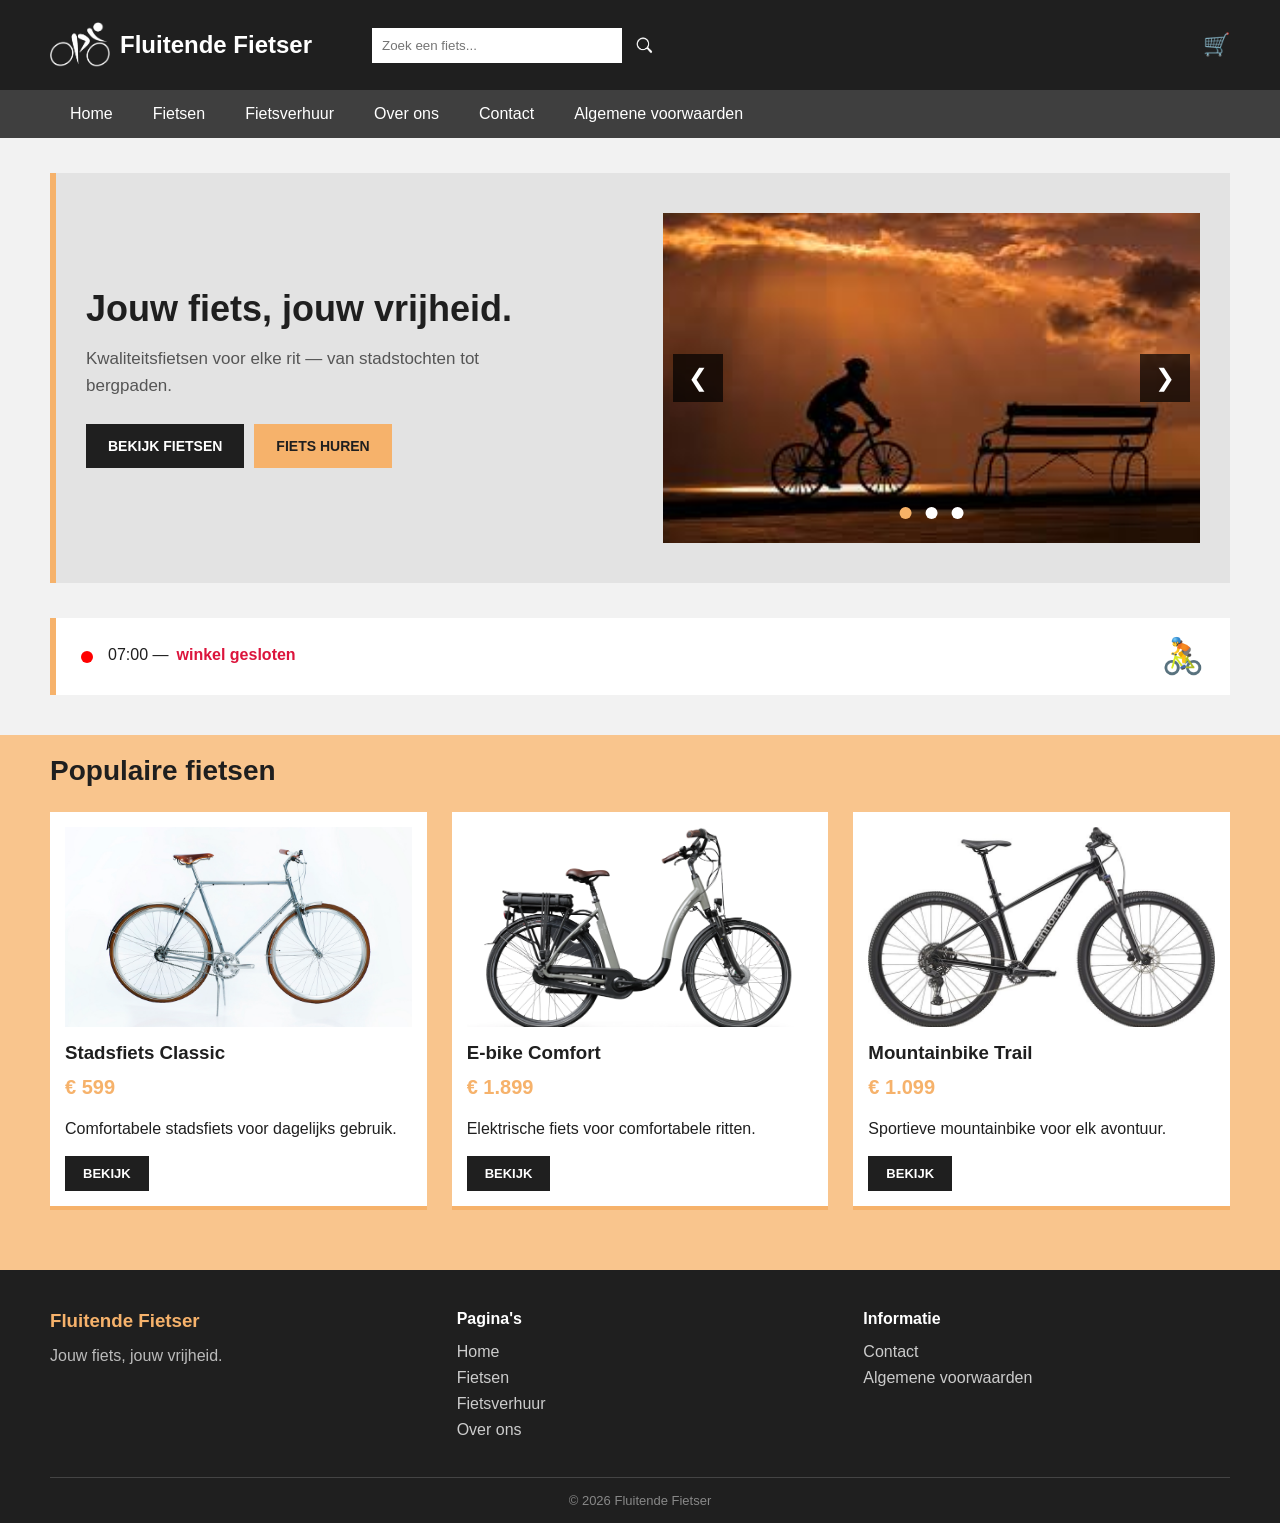
==== commit 1c625d37: "save" ====
--- a/index.html
+++ b/index.html
@@ -8,67 +8,107 @@
     <title>Fluitende Fietser</title>
 
     <link rel="stylesheet" href="css/index.css">
+     <link rel="icon" type="image/png" href="image/favicon.png">
 </head>
 
 <body>
 
-    <header>
-
-        <div class="top-header">
-
-            <div class="logo">
-                🚲 Fluitende Fietser
-            </div>
-
+<header>
+
+    <div class="top-header">
+
+        <div class="logo">
+            <img src="image/logo.png" alt="Fluitende Fietser">
+            <span>Fluitende Fietser</span>
+        </div>
+
+        <div class="zoekbalk">
             <input type="text" placeholder="Zoek een fiets...">
-
-            <div class="cart">
-                🛒
-            </div>
-
-        </div>
-
-        <nav>
-            <a href="index.html" class="active">Home</a>
-            <a href="fietsen.html">Fietsen</a>
-            <a href="fietsverhuur.html">Fietsverhuur</a>
-            <a href="over-ons.html">Over ons</a>
-            <a href="contact.html">Contact</a>
-            <a href="voorwaarden.html">Algemene voorwaarden</a>
-        </nav>
-
-    </header>
+            <img src="image/zoek.png" alt="Zoeken">
+        </div>
+
+        <div class="cart">
+            🛒
+        </div>
+
+    </div>
+
+    <nav>
+        <a href="index.html">Home</a>
+        <a href="fietsen.html">Fietsen</a>
+        <a href="fietsverhuur.html">Fietsverhuur</a>
+        <a href="over-ons.html">Over ons</a>
+        <a href="contact.html">Contact</a>
+        <a href="voorwaarden.html">Algemene voorwaarden</a>
+    </nav>
+
+</header>
 
 
     <main>
 
-        <section class="hero">
-
-            <p class="hero-small">
-                BANNER / HERO FOTO-CAROUSEL
-            </p>
-
-            <h1>
-                Jouw fiets, jouw vrijheid.
-            </h1>
-
-            <p class="hero-text">
-                Kwaliteitsfietsen voor elke rit — van stadstochten tot bergpaden.
-            </p>
-
-            <div class="hero-buttons">
-
-                <a href="fietsen.html" class="btn dark-btn">
-                    BEKIJK FIETSEN
-                </a>
-
-                <a href="fietsverhuur.html" class="btn light-btn">
-                    FIETS HUREN
-                </a>
-
-            </div>
-
-        </section>
+       <section class="hero">
+
+    <!-- Linkerkant -->
+    <div class="hero-content">
+
+    
+        <h1>
+            Jouw fiets, jouw vrijheid.
+        </h1>
+
+        <p class="hero-text">
+            Kwaliteitsfietsen voor elke rit — van stadstochten tot bergpaden.
+        </p>
+
+        <div class="hero-buttons">
+
+            <a href="fietsen.html" class="btn dark-btn">
+                BEKIJK FIETSEN
+            </a>
+
+            <a href="fietsverhuur.html" class="btn light-btn">
+                FIETS HUREN
+            </a>
+
+        </div>
+
+    </div>
+
+
+    <!-- Rechterkant: FOTO CAROUSEL -->
+    <div class="carousel">
+
+        <img src="image/sfeer/sfeer1.jpg" class="carousel-image active" alt="Fiets 1">
+
+        <img src="image/sfeer/sfeer2.jpg" class="carousel-image" alt="Fiets 2">
+
+        <img src="image/sfeer/sfeer3.jpg" class="carousel-image" alt="Fiets 3">
+
+        <!-- Vorige -->
+        <button class="carousel-btn prev" type="button">
+            ❮
+        </button>
+
+        <!-- Volgende -->
+        <button class="carousel-btn next" type="button">
+            ❯
+        </button>
+
+        <!-- Bolletjes -->
+        <div class="dots">
+
+            <span class="dot active"></span>
+
+            <span class="dot"></span>
+
+            <span class="dot"></span>
+
+        </div>
+
+    </div>
+
+</section>
 
     </main>
 
@@ -94,88 +134,82 @@
     </section>
 
 
-    <!-- Populaire fietsen -->
-    <section class="populaire-fietsen">
-
-        <h2>Populaire fietsen</h2>
-
-        <div class="fietsen-container">
-
-            <div class="fiets-card">
-                <div class="fiets-foto">
-                    FIETSFOTO
-                </div>
-
-                <h3>Stadsfiets Classic</h3>
-                <p class="prijs">€ 599</p>
-                <p>Comfortabele stadsfiets voor dagelijks gebruik.</p>
-
-                <a href="fietsen.html" class="fiets-btn">
-                    BEKIJK
-                </a>
-            </div>
-
-
-            <div class="fiets-card">
-                <div class="fiets-foto">
-                    FIETSFOTO
-                </div>
-
-                <h3>E-bike Comfort</h3>
-                <p class="prijs">€ 1.899</p>
-                <p>Elektrische fiets voor comfortabele ritten.</p>
-
-                <a href="fietsen.html" class="fiets-btn">
-                    BEKIJK
-                </a>
-            </div>
-
-
-            <div class="fiets-card">
-                <div class="fiets-foto">
-                    FIETSFOTO
-                </div>
-
-                <h3>Mountainbike Trail</h3>
-                <p class="prijs">€ 1.099</p>
-                <p>Sportieve mountainbike voor elk avontuur.</p>
-
-                <a href="fietsen.html" class="fiets-btn">
-                    BEKIJK
-                </a>
-            </div>
-
-        </div>
-
-    </section>
-
-
-    <!-- Waarom Fluitende Fietser -->
-    <section class="waarom">
-
-        <h2>Waarom Fluitende Fietser?</h2>
-
-        <div class="waarom-container">
-
-            <div class="waarom-item">
-                <div class="waarom-icoon">✓</div>
-                <h3>Kwaliteit</h3>
-                <p>Betrouwbare fietsen van goede kwaliteit.</p>
-            </div>
-
-            <div class="waarom-item">
-                <div class="waarom-icoon">⚙</div>
-                <h3>Service</h3>
-                <p>Persoonlijke service en deskundig advies.</p>
-            </div>
-
-            <div class="waarom-item">
-                <div class="waarom-icoon">🚲</div>
-                <h3>Voor iedereen</h3>
-                <p>Een geschikte fiets voor iedere fietser.</p>
-            </div>
-
-        </div>
+   <!-- Populaire fietsen -->
+<section class="populaire-fietsen">
+
+    <h2>Populaire fietsen</h2>
+
+    <div class="fietsen-container">
+
+
+        <!-- Stadsfiets -->
+        <div class="fiets-card">
+
+            <div class="fiets-foto">
+                <img src="image/indexfietsen/Stadsfiets Classic.jpg" alt="Stadsfiets Classic">
+            </div>
+
+            <h3>Stadsfiets Classic</h3>
+
+            <p class="prijs">€ 599</p>
+
+            <p>
+                Comfortabele stadsfiets voor dagelijks gebruik.
+            </p>
+
+            <a href="fietsen.html" class="fiets-btn">
+                BEKIJK
+            </a>
+
+        </div>
+
+
+        <!-- E-bike -->
+        <div class="fiets-card">
+
+            <div class="fiets-foto">
+                <img src="image/indexfietsen/E-bike Comfort.webp" alt="E-bike Comfort">
+            </div>
+
+            <h3>E-bike Comfort</h3>
+
+            <p class="prijs">€ 1.899</p>
+
+            <p>
+                Elektrische fiets voor comfortabele ritten.
+            </p>
+
+            <a href="fietsen.html" class="fiets-btn">
+                BEKIJK
+            </a>
+
+        </div>
+
+
+        <!-- Mountainbike -->
+        <div class="fiets-card">
+
+            <div class="fiets-foto">
+                <img src="image/indexfietsen/Mountainbike Trail.jpg" alt="Mountainbike Trail">
+            </div>
+
+            <h3>Mountainbike Trail</h3>
+
+            <p class="prijs">€ 1.099</p>
+
+            <p>
+                Sportieve mountainbike voor elk avontuur.
+            </p>
+
+            <a href="fietsen.html" class="fiets-btn">
+                BEKIJK
+            </a>
+
+        </div>
+
+
+    </div>
+
 
     </section>
 
--- a/css/index.css
+++ b/css/index.css
@@ -20,10 +20,25 @@
     color: white;
 }
 
+/* LOGO */
 .logo {
-    font-size: 20px;
+    display: flex;
+    align-items: center;
+    gap: 10px;
+}
+
+.logo img {
+    width: 60px;
+    height: 60px;
+    object-fit: contain;
+}
+
+.logo span {
+    font-size: 24px;
     font-weight: bold;
 }
+
+
 
 .top-header input {
     margin-left: 30px;
@@ -155,7 +170,7 @@
 .status-dot {
     width: 12px;
     height: 12px;
-    background-color: #f6b26b;
+    background-color: #f9c58d;
     border-radius: 50%;
 }
 
@@ -177,7 +192,7 @@
 
 .populaire-fietsen {
     padding: 20px 50px 60px;
-    background-color: purple;
+    background-color: #f9c58d;
 }
 
 .populaire-fietsen h2 {
@@ -337,3 +352,165 @@
     color: #888;
     font-size: 13px;
 }
+
+
+
+
+/*......................  Foto carousel ...........................*/
+
+
+
+/* =========================
+   HERO CAROUSEL
+========================= */
+
+.hero {
+    display: grid;
+    grid-template-columns: 1fr 1fr;
+    gap: 40px;
+    align-items: center;
+}
+
+.hero-content {
+    padding-right: 20px;
+}
+
+
+/* Carousel */
+
+.carousel {
+    position: relative;
+    width: 100%;
+    height: 330px;
+    overflow: hidden;
+}
+
+.carousel-image {
+    position: absolute;
+
+    width: 100%;
+    height: 100%;
+
+    object-fit: cover;
+
+    opacity: 0;
+
+    transition: opacity 0.5s ease;
+}
+
+.carousel-image.active {
+    opacity: 1;
+}
+
+
+/* Pijlen */
+
+.carousel-btn {
+    position: absolute;
+
+    top: 50%;
+    transform: translateY(-50%);
+
+    border: none;
+
+    background-color: rgba(0, 0, 0, 0.7);
+
+    color: white;
+
+    font-size: 24px;
+
+    padding: 10px 15px;
+
+    cursor: pointer;
+
+    z-index: 2;
+}
+
+.prev {
+    left: 10px;
+}
+
+.next {
+    right: 10px;
+}
+
+
+/* Bolletjes */
+
+.dots {
+    position: absolute;
+
+    bottom: 15px;
+
+    left: 50%;
+
+    transform: translateX(-50%);
+
+    z-index: 2;
+}
+
+.dot {
+    display: inline-block;
+
+    width: 12px;
+    height: 12px;
+
+    margin: 5px;
+
+    border-radius: 50%;
+
+    background-color: white;
+
+    cursor: pointer;
+}
+
+.dot.active {
+    background-color: #f7b267;
+}
+
+
+
+/* =========================
+   fiets fotos 
+========================= */
+
+.fiets-foto {
+    width: 100%;
+    height: 200px;
+    overflow: hidden;
+    background-color: #d9d9d9;
+}
+
+.fiets-foto img {
+    width: 100%;
+    height: 100%;
+    object-fit: cover;
+    display: block;
+}
+
+
+
+/* =========================
+  .....................zoeken functie logo.........................
+========================= */
+
+
+
+.zoekbalk {
+    display: flex;
+    align-items: center;
+    margin-left: 30px;
+}
+
+.zoekbalk input {
+    width: 250px;
+    padding: 10px;
+    border: none;
+}
+
+.zoekbalk img {
+    width: 25px;
+    height: 25px;
+    margin-left: 10px;
+    object-fit: contain;
+}
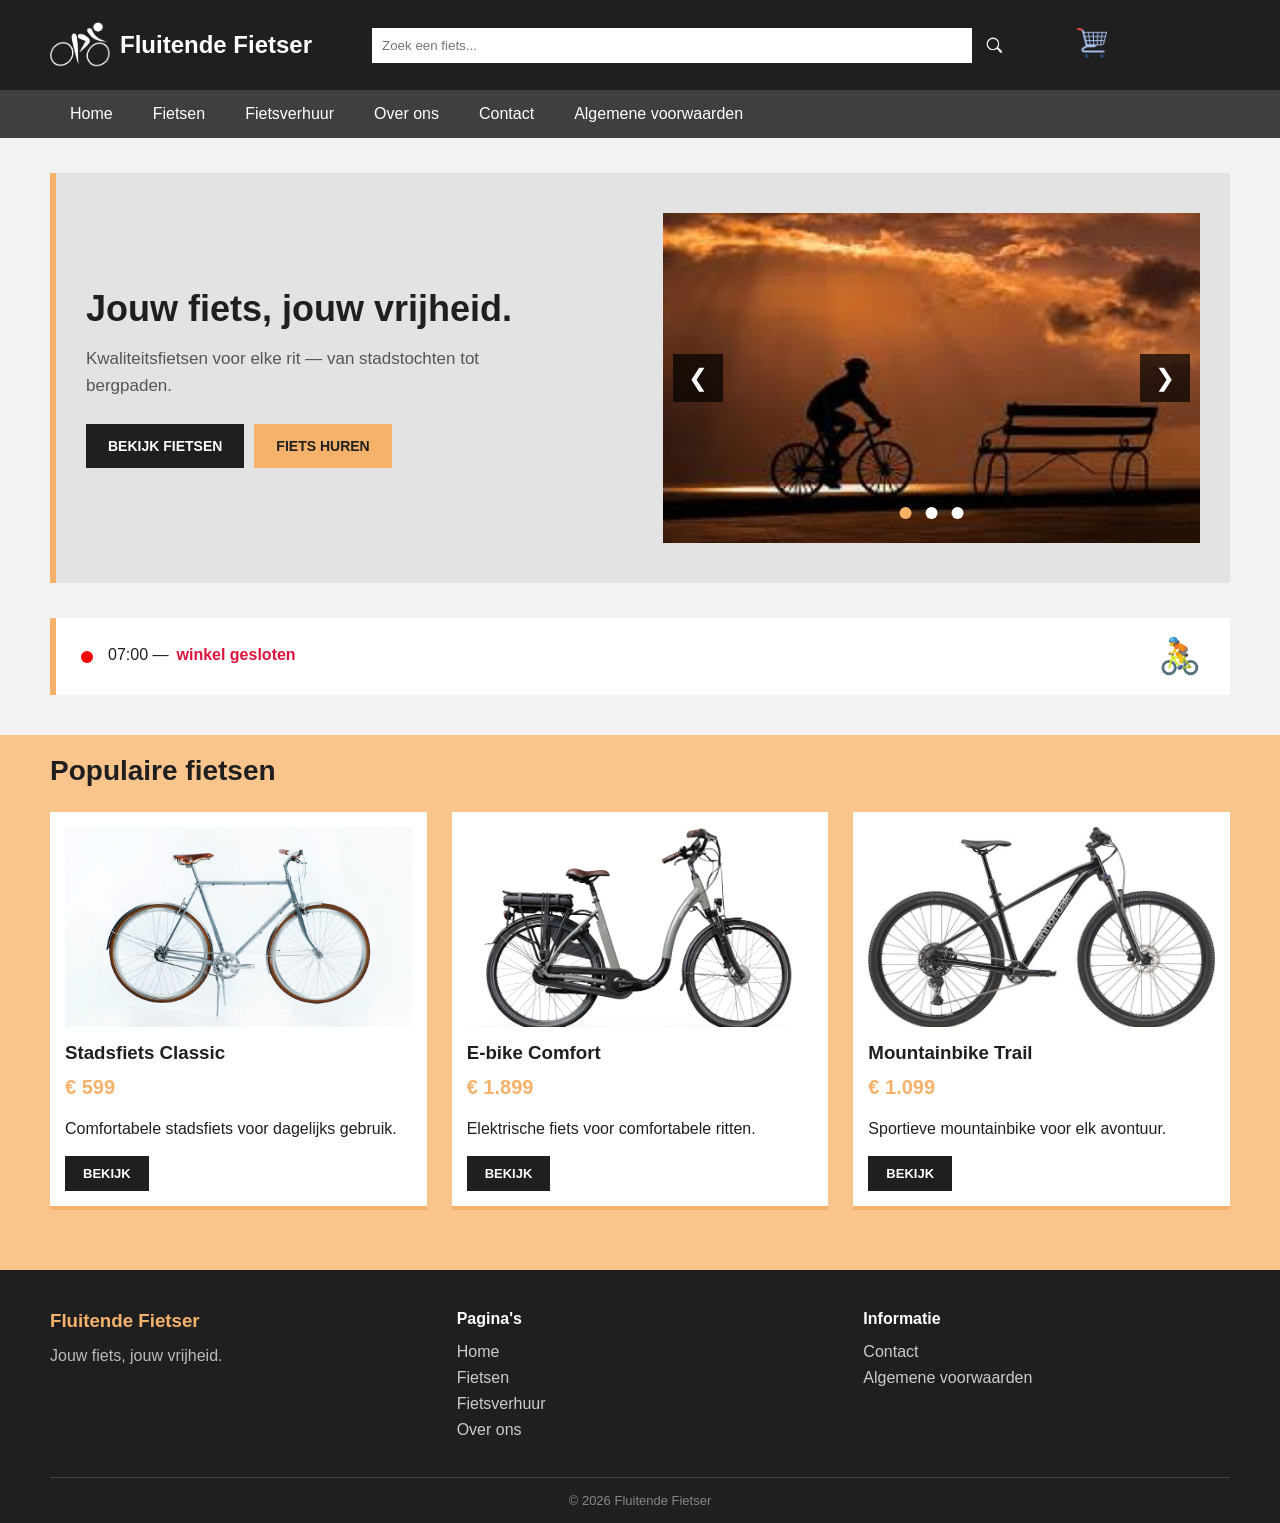
==== commit 3346a92f: "winkelwagen btn werkt nu" ====
--- a/index.html
+++ b/index.html
@@ -8,6 +8,7 @@
     <title>Fluitende Fietser</title>
 
     <link rel="stylesheet" href="css/index.css">
+    <link rel="stylesheet" href="css/algemeen.css">
      <link rel="icon" type="image/png" href="image/favicon.png">
 </head>
 
@@ -27,8 +28,10 @@
             <img src="image/zoek.png" alt="Zoeken">
         </div>
 
-        <div class="cart">
-            🛒
+        <div >
+            <a href="winkelwagen.html">
+                <img src="image/shopping-cart.png" alt="" class="cart">
+            </a>  
         </div>
 
     </div>
@@ -244,9 +247,11 @@
             <p>© 2026 Fluitende Fietser</p>
         </div>
 
+    
     </footer>
+    <script src="fietser.js"></script>
 
 </body>
-<script src="fietser.js"></script>
+
 
 </html>
--- a/css/index.css
+++ b/css/index.css
@@ -42,7 +42,7 @@
 
 .top-header input {
     margin-left: 30px;
-    width: 250px;
+    width: 600px;
     padding: 10px;
     border: none;
     background-color: white;
@@ -118,7 +118,9 @@
 .hero-buttons {
     display: flex;
     gap: 10px;
-}
+    
+}
+
 
 
 
@@ -503,7 +505,7 @@
 }
 
 .zoekbalk input {
-    width: 250px;
+    width: 600px;
     padding: 10px;
     border: none;
 }
--- a/css/algemeen.css
+++ b/css/algemeen.css
@@ -0,0 +1,14 @@
+
+
+
+
+.cart{
+    transition: transform 0.3s ease;
+    cursor: pointer;
+    width: 30px;
+    margin-left: 70px;   
+}
+
+.cart:hover {
+    transform: scale(1.55);
+}
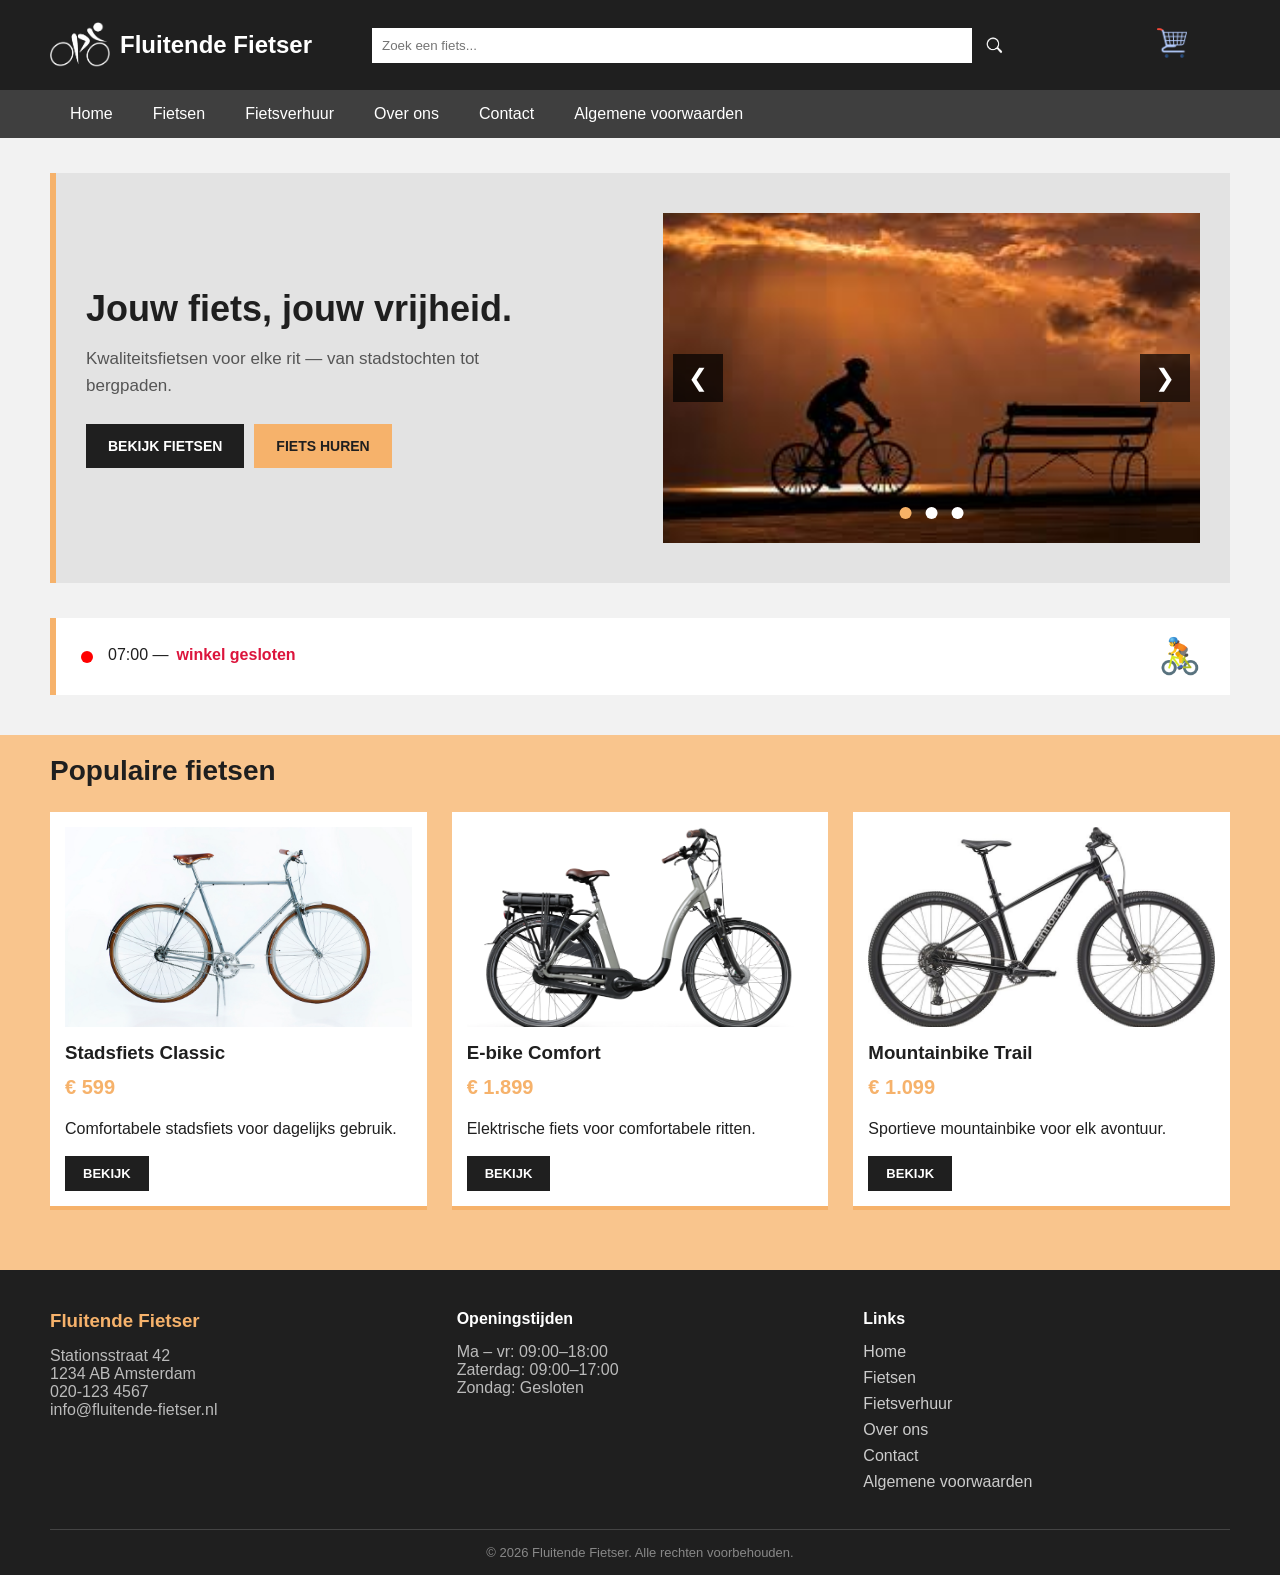
==== commit 3495db72: "footer aangepast" ====
--- a/index.html
+++ b/index.html
@@ -220,35 +220,41 @@
     <!-- Footer -->
     <footer>
 
-        <div class="footer-container">
-
-            <div>
-                <h3>Fluitende Fietser</h3>
-                <p>Jouw fiets, jouw vrijheid.</p>
-            </div>
-
-            <div>
-                <h4>Pagina's</h4>
-                <a href="index.html">Home</a>
-                <a href="fietsen.html">Fietsen</a>
-                <a href="fietsverhuur.html">Fietsverhuur</a>
-                <a href="over-ons.html">Over ons</a>
-            </div>
-
-            <div>
-                <h4>Informatie</h4>
-                <a href="contact.html">Contact</a>
-                <a href="voorwaarden.html">Algemene voorwaarden</a>
-            </div>
-
-        </div>
-
-        <div class="footer-bottom">
-            <p>© 2026 Fluitende Fietser</p>
-        </div>
-
-    
-    </footer>
+    <div class="footer-container">
+
+        <div>
+            <h3>Fluitende Fietser</h3>
+            <p>Stationsstraat 42</p>
+            <p>1234 AB Amsterdam</p>
+            <p>020-123 4567</p>
+            <p>info@fluitende-fietser.nl</p>
+        </div>
+
+        <div>
+            <h4>Openingstijden</h4>
+            <p>Ma – vr: 09:00–18:00</p>
+            <p>Zaterdag: 09:00–17:00</p>
+            <p>Zondag: Gesloten</p>
+        </div>
+
+        <div>
+            <h4>Links</h4>
+            <a href="index.html">Home</a>
+            <a href="fietsen.html">Fietsen</a>
+            <a href="fietsverhuur.html">Fietsverhuur</a>
+            <a href="over-ons.html">Over ons</a>
+            <a href="contact.html" class="active">Contact</a>
+            <a href="voorwaarden.html">Algemene voorwaarden</a>
+        </div>
+
+    </div>
+
+    <div class="footer-bottom">
+        <p>© 2026 Fluitende Fietser. Alle rechten voorbehouden.</p>
+    </div>
+
+</footer>
+
     <script src="fietser.js"></script>
 
 </body>
--- a/css/algemeen.css
+++ b/css/algemeen.css
@@ -1,14 +1,15 @@
-
-
-
 
 .cart{
     transition: transform 0.3s ease;
     cursor: pointer;
-    width: 30px;
-    margin-left: 70px;   
+    margin-left: 150px;
+
+    
+    width: 30px; 
 }
 
 .cart:hover {
     transform: scale(1.55);
 }
+
+
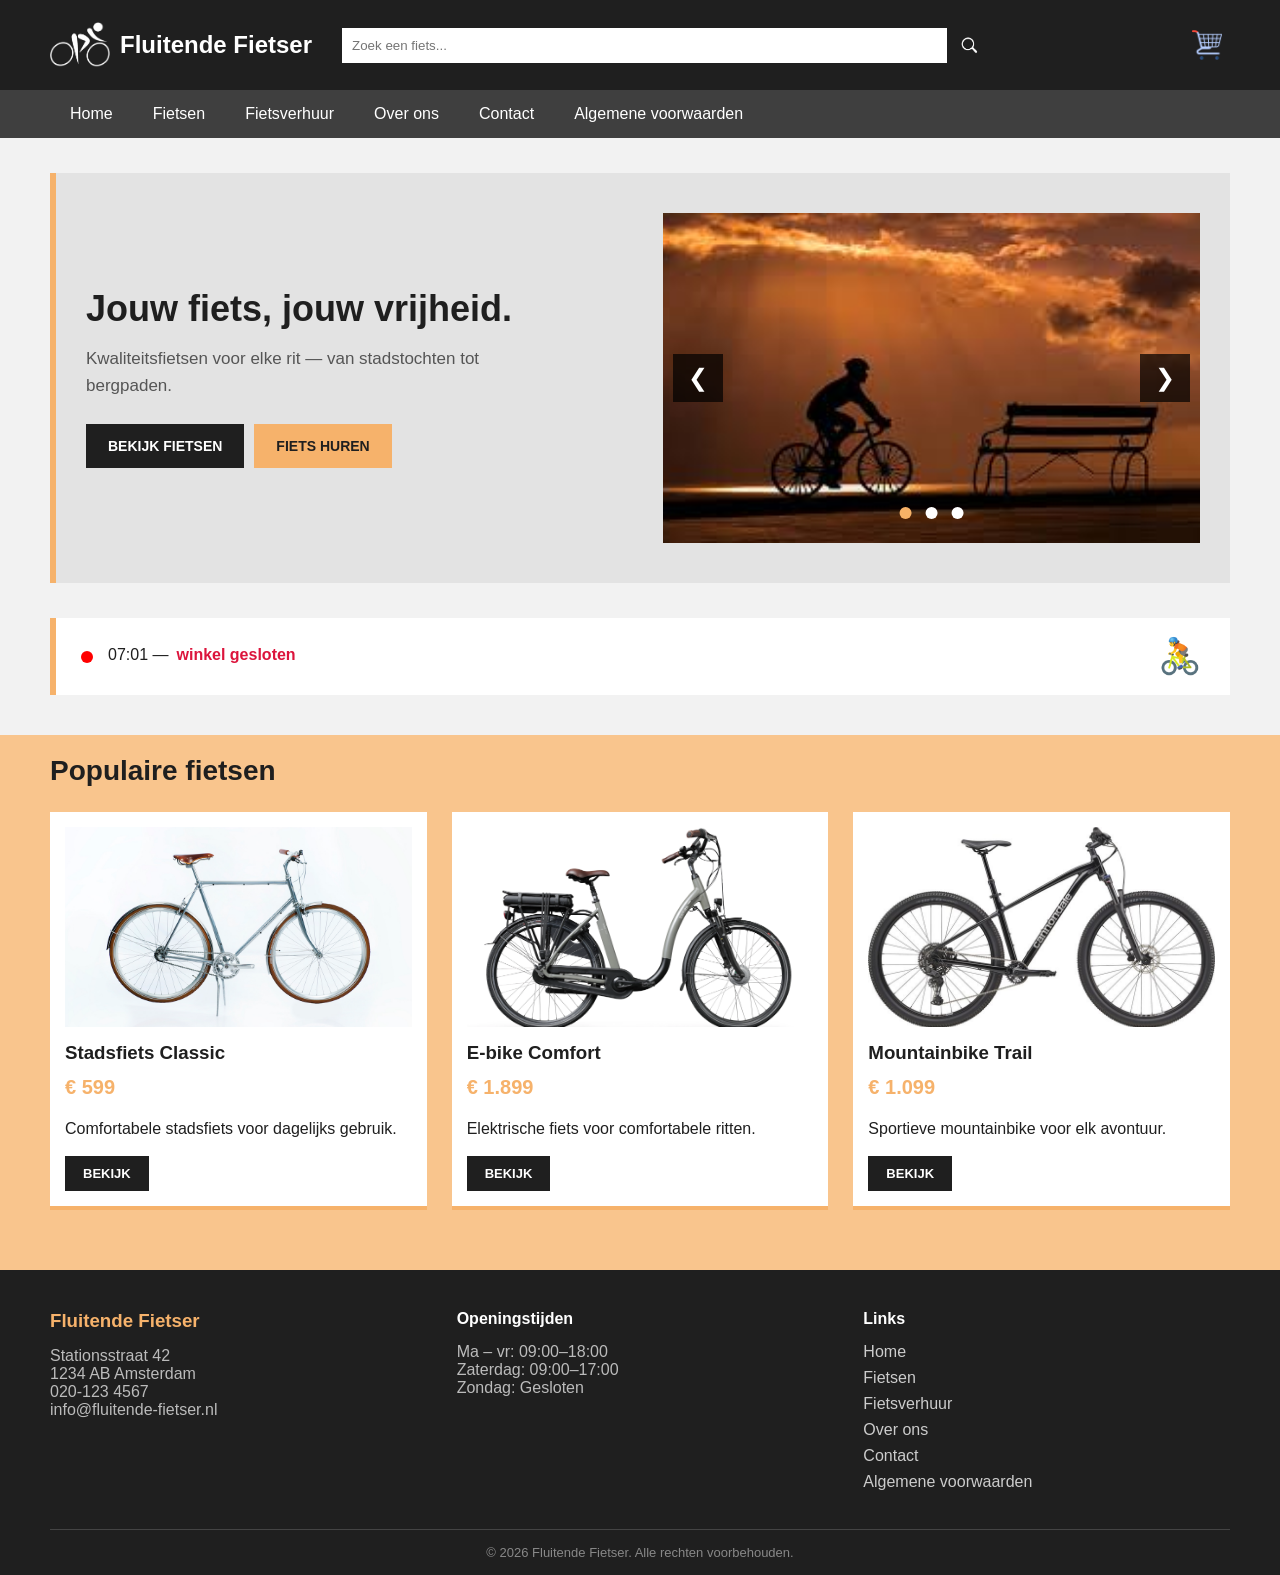
==== commit 4aeb6a3e: "Update project" ====
--- a/index.html
+++ b/index.html
@@ -9,6 +9,7 @@
 
     <link rel="stylesheet" href="css/index.css">
     <link rel="stylesheet" href="css/algemeen.css">
+    <link rel="stylesheet" href="css/responsive.css">
      <link rel="icon" type="image/png" href="image/favicon.png">
 </head>
 
@@ -28,15 +29,16 @@
             <img src="image/zoek.png" alt="Zoeken">
         </div>
 
-        <div >
+        <div class="cart-wrap">
             <a href="winkelwagen.html">
                 <img src="image/shopping-cart.png" alt="" class="cart">
             </a>  
         </div>
-
-    </div>
-
-    <nav>
+        <button class="menu-toggle" type="button" aria-label="Menu openen" aria-expanded="false" aria-controls="hoofdmenu"><span class="menu-bars"></span></button>
+
+    </div>
+
+    <nav id="hoofdmenu">
         <a href="index.html">Home</a>
         <a href="fietsen.html">Fietsen</a>
         <a href="fietsverhuur.html">Fietsverhuur</a>
--- a/css/responsive.css
+++ b/css/responsive.css
@@ -0,0 +1,559 @@
+/* =====================================================
+   RESPONSIVE.CSS
+   Laad dit bestand ALTIJD als laatste in elke pagina
+   (na de pagina-CSS en algemeen.css), zodat het de
+   bestaande regels overschrijft.
+
+   Breakpoints:
+   - tot 1024px  tablet landscape / kleine laptop
+   - tot  900px  tablet portrait
+   - tot  768px  mobiel (hamburgermenu)
+   - tot  480px  kleine mobiel
+===================================================== */
+
+
+/* ---------- Basis: voorkomt zijwaarts scrollen ---------- */
+
+html {
+    -webkit-text-size-adjust: 100%;
+}
+
+img {
+    max-width: 100%;
+}
+
+body {
+    overflow-x: hidden;
+}
+
+
+/* ---------- Header: werkt op elke breedte ---------- */
+
+.top-header {
+    flex-wrap: wrap;
+    gap: 10px 0;
+}
+
+/* Zoekbalk krimpt mee i.p.v. vaste 600px */
+.top-header .zoekbalk {
+    flex: 1 1 0;
+    max-width: 640px;
+    min-width: 0;
+    margin-left: 30px;
+}
+
+.top-header .zoekbalk input {
+    width: 100%;
+    min-width: 0;
+    margin-left: 0;
+}
+
+.zoekbalk img {
+    flex-shrink: 0;
+}
+
+.cart-wrap {
+    margin-left: auto;
+    display: flex;
+    align-items: center;
+}
+
+.cart-wrap a {
+    display: block;
+    padding: 8px;
+}
+
+/* Cart stond op 150px marge: laat de wrapper het werk doen */
+.cart-wrap .cart {
+    margin-left: 0;
+    display: block;
+}
+
+/* Hamburgerknop: standaard verborgen (desktop) */
+.menu-toggle {
+    display: none;
+    width: 44px;
+    height: 44px;
+    margin-left: 10px;
+    padding: 0;
+    border: none;
+    background: transparent;
+    cursor: pointer;
+    position: relative;
+}
+
+.menu-toggle .menu-bars,
+.menu-toggle .menu-bars::before,
+.menu-toggle .menu-bars::after {
+    content: "";
+    position: absolute;
+    left: 10px;
+    width: 24px;
+    height: 3px;
+    background-color: white;
+    border-radius: 2px;
+    transition: transform 0.25s ease, opacity 0.2s ease, top 0.25s ease;
+}
+
+.menu-toggle .menu-bars {
+    top: 21px;
+}
+
+.menu-toggle .menu-bars::before {
+    top: -8px;
+    left: 0;
+}
+
+.menu-toggle .menu-bars::after {
+    top: 8px;
+    left: 0;
+}
+
+/* Kruisje als menu open is */
+.menu-toggle[aria-expanded="true"] .menu-bars {
+    background-color: transparent;
+}
+
+.menu-toggle[aria-expanded="true"] .menu-bars::before {
+    top: 0;
+    transform: rotate(45deg);
+    background-color: #f6b26b;
+}
+
+.menu-toggle[aria-expanded="true"] .menu-bars::after {
+    top: 0;
+    transform: rotate(-45deg);
+    background-color: #f6b26b;
+}
+
+.menu-toggle:focus-visible {
+    outline: 2px solid #f6b26b;
+    outline-offset: 2px;
+}
+
+
+/* ---------- Footer-kolommen mogen wrappen ---------- */
+
+.footer-container {
+    flex-wrap: wrap;
+}
+
+
+/* =====================================================
+   TOT 1024px  —  tablet landscape
+===================================================== */
+
+@media (max-width: 1024px) {
+
+    /* Minder zijmarge */
+    .top-header            { padding-left: 30px; padding-right: 30px; }
+    nav                    { padding-left: 30px; }
+    .hero                  { margin-left: 30px; margin-right: 30px; }
+    .winkel-status         { margin-left: 30px; margin-right: 30px; }
+    .populaire-fietsen     { padding-left: 30px; padding-right: 30px; }
+    .waarom                { padding: 40px 30px; }
+    footer                 { padding-left: 30px; padding-right: 30px; }
+    .pagina-titel          { padding-left: 30px; padding-right: 30px; }
+    .filters               { padding-left: 30px; padding-right: 30px; }
+    .fietsen-pagina        { padding-left: 30px; padding-right: 30px; }
+    .verhuur               { padding-left: 30px; padding-right: 30px; }
+    .verhuur-extra         { margin-left: 30px; margin-right: 30px; }
+    .over-ons              { padding: 40px 30px; gap: 30px; }
+    .contact-section       { padding: 40px 30px; }
+    .voorwaarden           { padding: 40px 30px; }
+    .winkelwagen-layout    { padding-left: 30px; padding-right: 30px; gap: 25px; }
+
+    main:has(.winkelwagen-layout) .pagina-titel {
+        margin-left: 30px;
+        margin-right: 30px;
+    }
+
+    nav a {
+        padding: 15px 14px;
+    }
+
+    .hero {
+        gap: 25px;
+    }
+}
+
+
+/* =====================================================
+   TOT 900px  —  tablet portrait
+===================================================== */
+
+@media (max-width: 900px) {
+
+    /* Home: hero onder elkaar */
+    .hero {
+        grid-template-columns: 1fr;
+    }
+
+    .hero-content {
+        padding-right: 0;
+    }
+
+    .hero-text {
+        width: auto;
+        max-width: 100%;
+    }
+
+    .carousel {
+        height: 280px;
+    }
+
+    /* Fietsen: 2 kolommen */
+    .fietsen-grid {
+        grid-template-columns: repeat(2, 1fr);
+    }
+
+    /* Verhuur: 1 kolom */
+    .verhuur-grid {
+        grid-template-columns: 1fr;
+    }
+
+    /* Winkelwagen: 1 kolom */
+    .winkelwagen-layout {
+        grid-template-columns: 1fr;
+    }
+
+    /* Waarom-blokken */
+    .waarom-container {
+        flex-wrap: wrap;
+    }
+
+    .waarom-item {
+        flex: 1 1 240px;
+    }
+}
+
+
+/* =====================================================
+   TOT 768px  —  mobiel
+===================================================== */
+
+@media (max-width: 768px) {
+
+    /* ----- Header ----- */
+    .top-header {
+        padding: 10px 20px;
+    }
+
+    .logo {
+        flex: 1;
+        min-width: 0;
+        order: 1;
+    }
+
+    .logo img {
+        width: 46px;
+        height: 46px;
+    }
+
+    .logo span {
+        font-size: 18px;
+    }
+
+    .cart-wrap {
+        order: 2;
+        margin-left: 0;
+    }
+
+    .menu-toggle {
+        display: block;
+        order: 3;
+    }
+
+    /* Zoekbalk op eigen rij, volle breedte */
+    .top-header .zoekbalk {
+        order: 4;
+        flex: 1 0 100%;
+        margin-left: 0;
+    }
+
+    /* Winkelwagen-pagina heeft alleen een zoekicoon */
+    .zoek-icoon {
+        order: 2;
+        margin-left: 0;
+    }
+
+    .zoek-icoon + .cart-wrap {
+        margin-left: 0;
+    }
+
+    /* ----- Navigatie wordt uitklapmenu ----- */
+    nav {
+        display: none;
+        flex-direction: column;
+        padding-left: 0;
+    }
+
+    nav.open {
+        display: flex;
+    }
+
+    nav a {
+        padding: 16px 20px;
+        border-top: 1px solid #555;
+    }
+
+    nav .active {
+        border-bottom: none;
+        border-left: 4px solid #f6b26b;
+    }
+
+    /* ----- Home ----- */
+    .hero {
+        margin: 20px;
+        padding: 25px 20px;
+        min-height: 0;
+    }
+
+    .hero h1,
+    .pagina-titel h1 {
+        font-size: 28px;
+    }
+
+    .carousel {
+        height: 230px;
+    }
+
+    .carousel-btn {
+        font-size: 18px;
+        padding: 8px 12px;
+    }
+
+    .winkel-status {
+        margin: 0 20px 25px;
+        padding: 15px;
+        overflow: hidden;
+        gap: 10px;
+    }
+
+    .populaire-fietsen {
+        padding: 20px 20px 40px;
+    }
+
+    .populaire-fietsen h2 {
+        font-size: 24px;
+    }
+
+    .fietsen-container {
+        flex-direction: column;
+    }
+
+    .waarom {
+        padding: 30px 20px;
+    }
+
+    /* ----- Paginatitel ----- */
+    .pagina-titel {
+        padding: 30px 20px;
+    }
+
+    main:has(.winkelwagen-layout) .pagina-titel {
+        margin: 20px;
+        padding: 25px 20px;
+    }
+
+    /* ----- Fietsen ----- */
+    .filters {
+        flex-wrap: wrap;
+        padding: 20px;
+    }
+
+    .fietsen-pagina {
+        padding: 10px 20px 40px;
+    }
+
+    /* ----- Verhuur ----- */
+    .verhuur {
+        padding: 25px 20px;
+    }
+
+    .verhuur-extra {
+        flex-direction: column;
+        gap: 20px;
+        margin: 0 20px 40px;
+    }
+
+    .verhuur-info h3 {
+        padding-right: 85px;
+    }
+
+    /* ----- Over ons ----- */
+    .over-ons {
+        flex-direction: column;
+        padding: 30px 20px;
+    }
+
+    /* ----- Contact ----- */
+    .contact-section {
+        grid-template-columns: 1fr;
+        padding: 30px 20px;
+    }
+
+    /* ----- Voorwaarden ----- */
+    .voorwaarden {
+        padding: 30px 20px;
+    }
+
+    .voorwaarden-container {
+        grid-template-columns: 1fr;
+    }
+
+    .voorwaarde-card {
+        padding: 20px;
+    }
+
+    .voorwaarden-melding {
+        padding: 22px 20px;
+    }
+
+    /* ----- Winkelwagen ----- */
+    .winkelwagen-layout {
+        padding: 10px 20px 40px;
+    }
+
+    /* ----- Footer ----- */
+    footer {
+        padding: 30px 20px 15px;
+    }
+
+    .footer-container {
+        flex-direction: column;
+        gap: 25px;
+    }
+
+    /* ----- Formulieren: 16px voorkomt inzoomen op iPhone ----- */
+    input,
+    textarea,
+    select {
+        font-size: 16px;
+    }
+
+    /* Grotere tikdoelen */
+    .fiets-btn,
+    .btn,
+    .filters button,
+    .verhuur-bottom button {
+        min-height: 44px;
+    }
+
+    .fiets-btn {
+        display: inline-flex;
+        align-items: center;
+    }
+}
+
+
+/* =====================================================
+   TOT 480px  —  kleine mobiel
+===================================================== */
+
+@media (max-width: 480px) {
+
+    .logo span {
+        font-size: 16px;
+    }
+
+    .hero h1,
+    .pagina-titel h1 {
+        font-size: 24px;
+    }
+
+    .hero-text {
+        font-size: 16px;
+    }
+
+    /* Knoppen onder elkaar over volle breedte */
+    .hero-buttons {
+        flex-direction: column;
+    }
+
+    .hero-buttons .btn {
+        text-align: center;
+    }
+
+    .carousel {
+        height: 200px;
+    }
+
+    /* Fietsen: 1 kolom */
+    .fietsen-grid {
+        grid-template-columns: 1fr;
+    }
+
+    .filters button {
+        flex: 1 1 calc(50% - 10px);
+    }
+
+    /* Verhuurkaart: foto boven, info eronder */
+    .verhuur-card {
+        flex-direction: column;
+    }
+
+    .verhuur-foto {
+        width: 100%;
+        height: 170px;
+    }
+
+    .verhuur-info h3 {
+        padding-right: 0;
+        margin-top: 25px;
+    }
+
+    .verhuur-bottom {
+        flex-wrap: wrap;
+        gap: 10px;
+    }
+
+    /* Winkelwagen: kleinere foto */
+    .product-card {
+        padding: 15px;
+        gap: 15px;
+    }
+
+    .product-card img {
+        width: 100px;
+        height: 100px;
+    }
+
+    .betaal-box {
+        padding: 20px;
+    }
+
+    .checkout-btn {
+        display: block;
+        text-align: center;
+    }
+
+    /* Over ons: team in het midden */
+    .team-container {
+        justify-content: center;
+    }
+
+    .kleine-fotos {
+        flex-direction: column;
+    }
+
+    .grote-foto {
+        height: 200px;
+    }
+
+    .contact-formulier {
+        padding: 20px 15px;
+    }
+}
+
+
+/* ---------- Minder beweging voor wie dat wil ---------- */
+
+@media (prefers-reduced-motion: reduce) {
+    .menu-toggle .menu-bars,
+    .menu-toggle .menu-bars::before,
+    .menu-toggle .menu-bars::after,
+    .carousel-image {
+        transition: none;
+    }
+}
